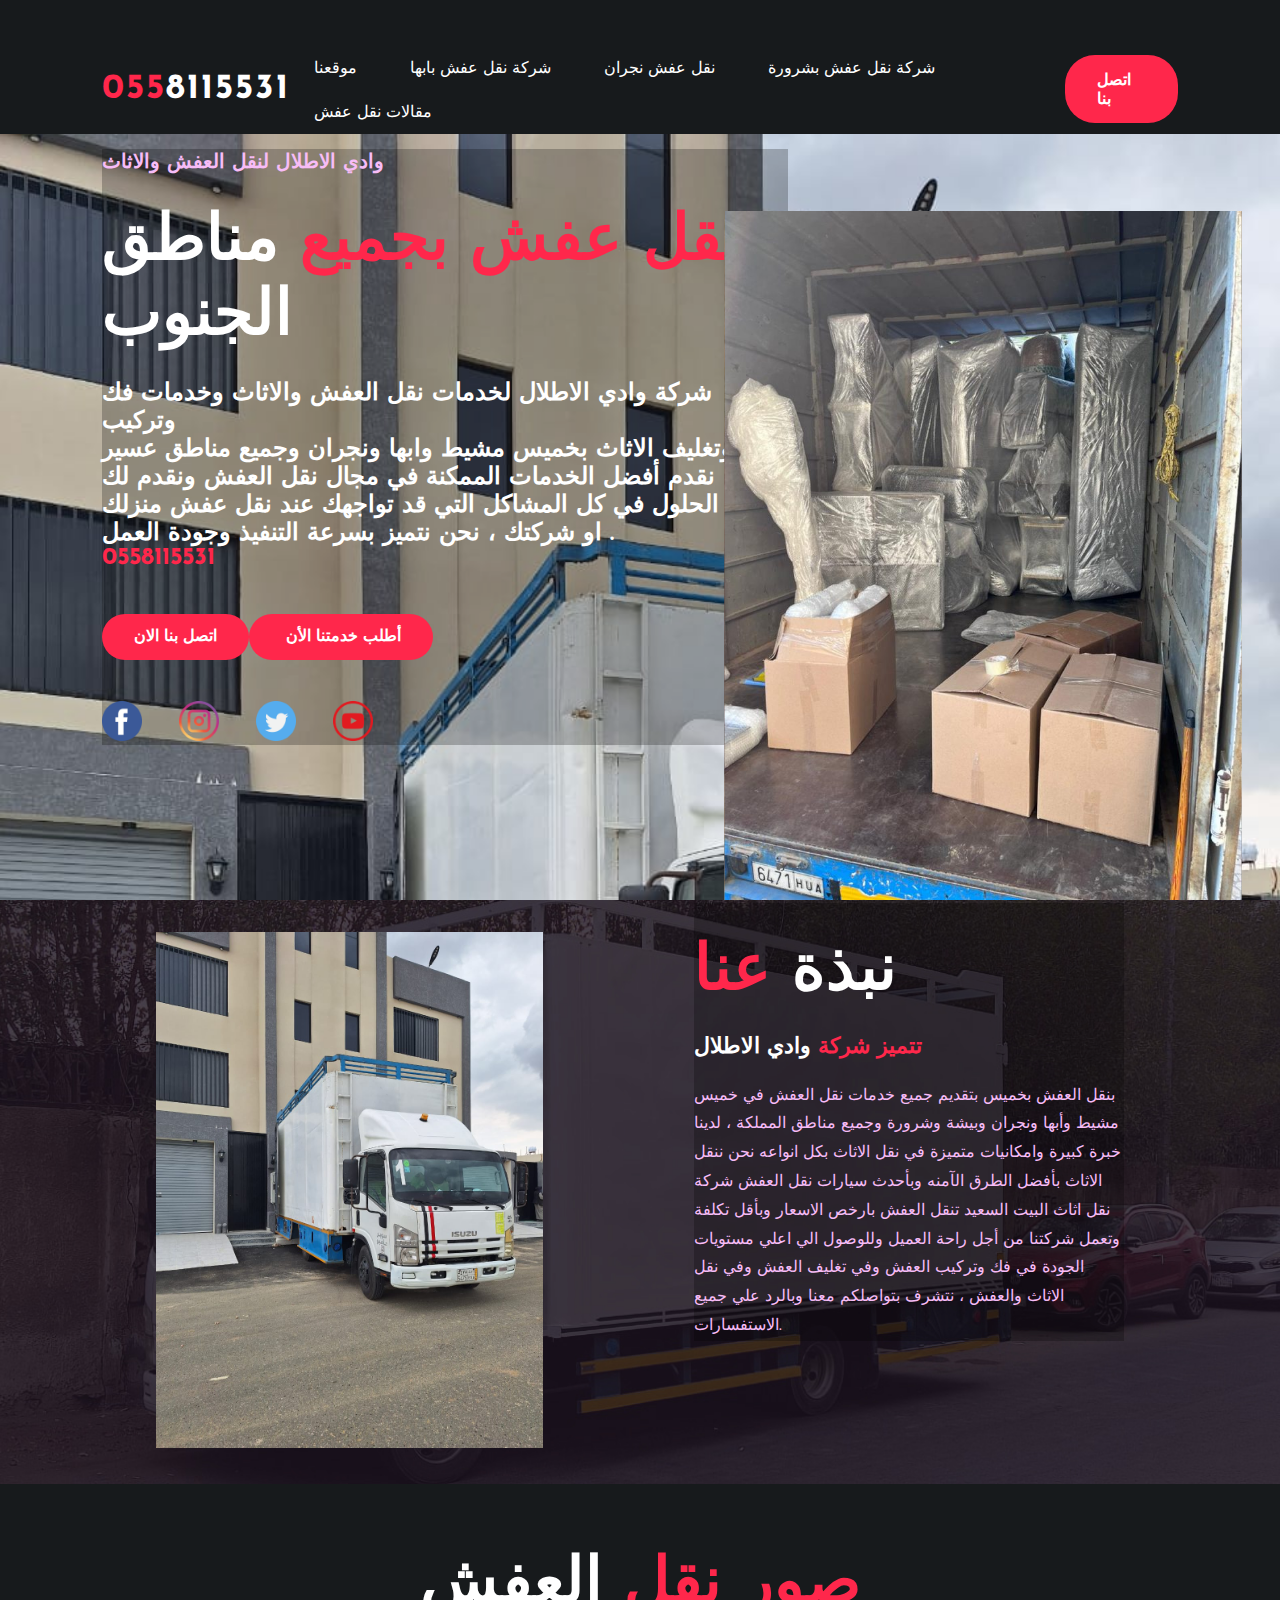
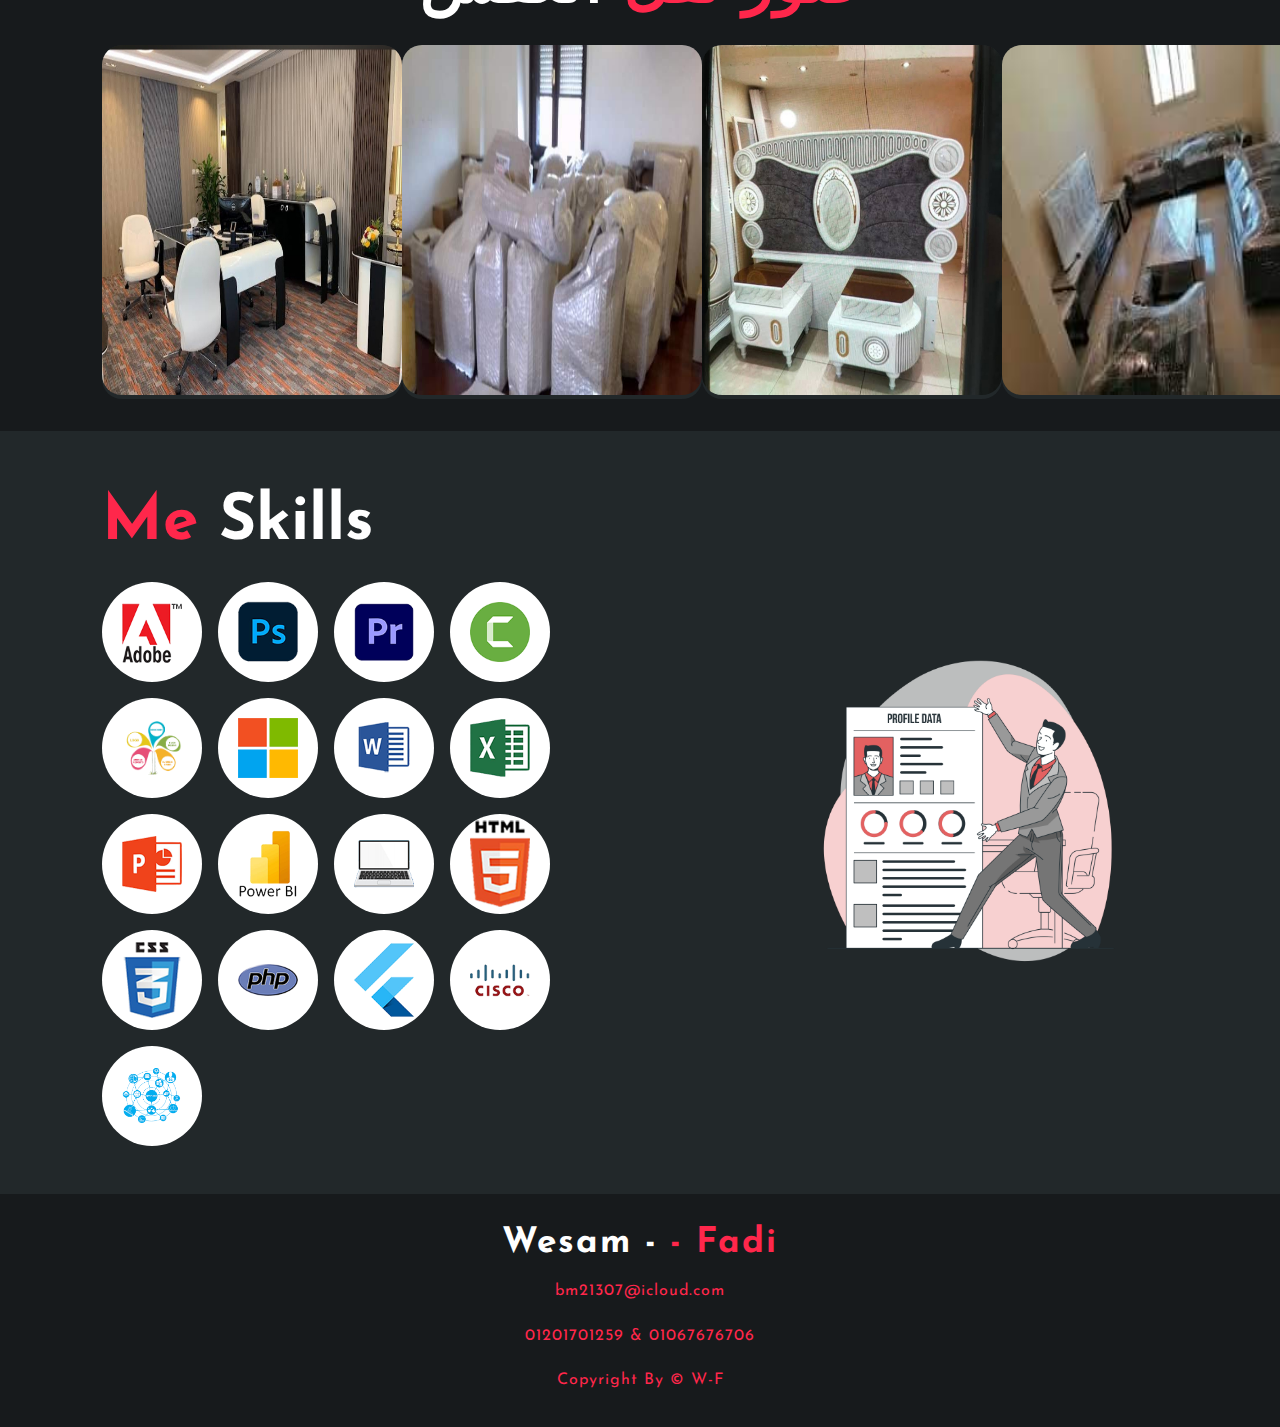
==== index.html @ a50fa61e "Add files via upload" ====
<!DOCTYPE html>
<html lang="en">
    <head>
        <meta charset="UTF-8">
        <meta http-equiv="X-UA-Compatible" content="IE=edge">
        <meta name="viewport" content="width=device-width, initial-scale=1.0">
        <title>وادي الاطلال لنقل العفش والاثاث</title>
        <meta name="description" content="best free online courses...">
        <meta name="keywords" content="Tahiri, Lahcen, Tahiri Lahcen, Barmaja online, java, php, ionic, angular, nodejs,react">
        <link rel="stylesheet" href="CSS/style.css">
        <link rel="icon" href="img/11-2024/1.jpg">
        <link href="https://fonts.googleapis.com/css2?family=Josefin+Sans:wght@100;200;300;400;500;600;700&display=swap" rel="stylesheet">
        <link rel="stylesheet" href="https://cdnjs.cloudflare.com/ajax/libs/font-awesome/6.4.2/css/all.min.css" integrity="sha512-z3gLpd7yknf1YoNbCzqRKc4qyor8gaKU1qmn+CShxbuBusANI9QpRohGBreCFkKxLhei6S9CQXFEbbKuqLg0DA==" crossorigin="anonymous" referrerpolicy="no-referrer" />
    </head>
    <body>
        <section class="home" id="home">
            <nav>
                <h2><span>055</span>8115531</h2>
                <ul id="actions">
                    <li><a href="#home">موقعنا</a></li>
                    <li><a href="#about">شركة نقل عفش بابها</a></li>
                    <li><a href="#services">نقل عفش نجران</a></li>
                    <li><a href="#skills">شركة نقل عفش بشرورة</a></li>
                    <li><a href="#contact">مقالات نقل عفش</a></li>
                </ul>

                <a href="tel:0558115531" class="btn">اتصل بنا</a>

                <button id="menu">
                    <span></span>
                    <span></span>
                    <span></span>
                </button>
            </nav>


            <div class="content">   
                <div class="container-texts">
                    <h4>وادي الاطلال لنقل العفش والاثاث</h4>
                    <h1><span>نقل عفش بجميع </span>مناطق الجنوب</h1>
                    <h3>شركة وادي الاطلال لخدمات نقل العفش والاثاث وخدمات فك وتركيب <br>
                        وتغليف الاثاث بخميس مشيط وابها ونجران وجميع مناطق عسير <br>
                        نقدم أفضل الخدمات الممكنة في مجال نقل العفش ونقدم لك <br>
                        الحلول في كل المشاكل التي قد تواجهك عند نقل عفش منزلك <br>
                         او شركتك ، نحن نتميز بسرعة التنفيذ وجودة العمل .<br>
                          <span>       0558115531         </span> </h3>
                    <a href="tel:0558115531" class="btn">أطلب خدمتنا الأن </a>
                    <a href="tel:0558115531" class="btn">اتصل بنا الان</a>


                    <div class="social">
                        <a href="#" target="_blank"><img src="icons/facebook icon.png" alt=""></a>
                        <a href="#" target="_blank"><img src="icons/instagram icon.png" alt=""></a>
                        <a href="#" target="_blank"><img src="icons/twitter icon.png" alt=""></a>
                        <a href="#" target="_blank"><img src="icons/1491579593- icon.png" alt=""></a>
                    </div>
                </div>

                <div class="container-images">
                    <img src="img/11-2024/2.jpg" alt="" class="shape">
                    <img src="img/11-2024/4.jpg" alt="" class="pic"> 
                </div>
            </div>
        </section>

        <section class="about" id="about">
            <div class="container-images">
                <img src="img/11-2024/1.jpg" alt="">
            </div>
            <div class="container-texts">
                <h1>نبذة <span>عنا</span></h1>
                <h5> <span>تتميز شركة</span> وادي الاطلال</h5>
                <p>
                     بنقل العفش بخميس بتقديم جميع خدمات نقل العفش في خميس مشيط وأبها ونجران وبيشة وشرورة وجميع مناطق المملكة ، لدينا خبرة كبيرة وامكانيات متميزة في نقل الاثاث بكل انواعه نحن ننقل الاثاث بأفضل الطرق الآمنه وبأحدث سيارات نقل العفش شركة نقل اثاث البيت السعيد تنقل العفش بارخص الاسعار وبأقل تكلفة وتعمل شركتنا من أجل راحة العميل وللوصول الي اعلي مستويات الجودة في فك وتركيب العفش وفي تغليف العفش وفي نقل الاثاث والعفش ، نتشرف بتواصلكم معنا وبالرد علي جميع الاستفسارات.
                </p>
            </div>
        </section>

        <section class="services" id="services">
            <h1 class="text-center"><span>صور نقل  </span>العفش</h1>
            <div class="box">
                <div class="card">
                    <img src="img/11-2024/7.jpg" class="ph1">
                    
                 
                </div>
                <div class="card">
                    <img src="img/11-2024/8.jpg" class="ph1">


                </div>
                <div class="card">
                    <img src="img/11-2024/9.jpg" class="ph1">


                </div>
                <div class="card">
                    <img src="img/11-2024/10.jpg" class="ph1">


                </div>
            </div>
        </section>

        <section class="skills" id="skills">
            <div class="container-skills">
                <h1><span>Me</span> Skills</h1>
                <div class="content-skills">
                    <div class="skill"><img src="img/Skills/Adobe.png" alt=""></div>
                    <div class="skill"><img src="img/Skills/ps.png" alt=""></div>
                    <div class="skill"><img src="img/Skills/Pr.png" alt=""></div>
                    <div class="skill"><img src="img/Skills/camtasia.png" alt=""></div>
                    <div class="skill"><img src="img/Skills/ps -1-2-3-4.png" alt=""></div>
                    
                    <div class="skill"><img src="img/Skills/Microsoft.png" alt=""></div>
                    <div class="skill"><img src="img/Skills/Word.png" alt=""></div>
                    <div class="skill"><img src="img/Skills/Excel.png" alt=""></div>
                    <div class="skill"><img src="img/Skills/Power Point.png" alt=""></div>
                    <div class="skill"><img src="img/Skills/power-bi-logo.png" alt=""></div>
                    <div class="skill"><img src="img/Skills/combuoter.png" alt=""></div>

                    <div class="skill"><img src="img/Skills/html.png" alt=""></div>
                    <div class="skill"><img src="img/Skills/css.png" alt=""></div>
                    <div class="skill"><img src="img/Skills/php.png" alt=""></div>
                    <div class="skill"><img src="img/Skills/future.png" alt=""></div>
                    
                    <div class="skill"><img src="img/Skills/cisco.png" alt=""></div>
                    <div class="skill"><img src="img/Skills/NET.png" alt=""></div>
                    
  
                </div>
            </div>
            <div class="container-images">
                <img src="img/skills.png" alt="">
            </div>
        </section>

        <footer>
            <div class="content-footer" id="contact">
                <h2>Wesam - <span>- Fadi</span></h2>
                <p>bm21307@icloud.com</p>
                <p>01201701259 & 01067676706</p>
                <p class="end">Copyright By © W-F</p>
            </div>
        </footer>
        <script src="js/scriot.js"></script>
    </body>
</html>
---- CSS/style.css ----
:root{
    --primaryColor: #ff274b;
    --secondaryColor: #f7bcf7;
    --lightColor: #ffffff;;
    --lightColor-2: #000000;;
    --bgColor-1: #171a1c;
    --bgColor-2: #22282a;
    --padding: 8%;
    background-image: url(img/11-2024/2.jpg);
    background-repeat: no-repeat;
    background-size: cover;
    background-position: top;
}

*{
    margin: 0;
    padding: 0;
    box-sizing: border-box;
}

html{
    font-family: 'Josefin Sans', sans-serif;
    font-size: 16px;
    color: var(--lightColor);
}

h1{
    font-size: 4.0rem;
    margin: 1.7rem 0;
}

h2{
    font-size: 2.2rem;
    letter-spacing: 0.12rem;
    cursor: pointer;
}

h3{
    font-size: 1.5rem;
    margin-bottom: 3.5rem;
}

h4{
    font-size: 1.25rem;
    letter-spacing: 0.12rem;
    color: var(--secondaryColor);
}

h5{
    font-size: 1.37rem;
    margin-bottom: 1.5rem;
    letter-spacing: 2px;
}

span{
    color:var(--primaryColor) ;
}

p{
    color: var(--secondaryColor);
    letter-spacing: 1px;
    line-height: 1.8rem;
    font-size: 1rem;
}

/*-----------------------------home section----------------*/

.home{    
    width: 100%;
    height: 100vh;
    background-color:var(--bgColor-1) ;
    display: flex;
    flex-direction: column ;
}

nav{
    padding-top: 2.8rem;
    padding-left:var(--padding) ;
    padding-right: var(--padding);
    display: flex;
    justify-content: space-between;
    align-items: center;
}

nav ul li{
    list-style-type: none;
    display: inline-block;
    margin: 0.8rem 1.5rem;
}

nav ul li a{
    color:var(--lightColor);
    text-decoration: none;
    text-transform:capitalize ;
    transition: 0.4s;
}

nav ul li :hover{
    color:var(--primaryColor) ;
}

.btn{
    background-color: var(--primaryColor);
    color: var(--lightColor);
    text-decoration: none;
    font-weight: bold;
    padding: 0.81rem 1.87rem;
    border-radius: 30px;
    border: 2px solid transparent;
    transition: 0.4s;
}

.btn:hover{
    background-color: transparent;
    border: 2px solid var(--primaryColor);
}




.content{
    background-image: url(../img/11-2024/12.jpg);
    background-image: url(../img/11-2024/1.jpg);
    background-repeat: no-repeat;
    -webkit-background-size: cover;
    -moz-background-size: cover;
    -o-background-size: cover;
    background-size: cover;
    background-position: top;

    flex-grow: 1;
    padding: 0 var(--padding);
    display: flex;
    align-items: center;
    justify-content: space-between;
}
.content1{
    background-image: url(../img/11-2024/12.jpg);
    background-repeat: no-repeat;
    -webkit-background-size: cover;
    -moz-background-size: cover;
    -o-background-size: cover;
    background-size: cover;
    background-position: top;

    flex-grow: 1;
    padding: 0 var(--padding);
    display: flex;
    align-items: center;
    justify-content: space-between;
}


.container-texts{
    background-color: #0000003c;
    position: relative;
    bottom: 70px;
}


.social{
    margin-top: 3.5rem;
}

.social{
    text-decoration: none;
}

.social img{
    margin-right: 2rem;
    width: 2.5rem;
    transition: 0.4s;
}

.social img:hover{
    transform: scale(1.2);
}

.home .container-images{
    width: 45%;
    height: 90%;
    position: relative;
    align-self: flex-end;
}

.home .container-images img{
    position: absolute;
    bottom: 0;
    height: 100%;
    left: 50%;
    transform:translateX(-50%);
    transition: bottom 1s, left 1s;
}

.home .container-images:hover .shape{
    bottom: 20px;
    left: 70%;
}

.home .container-images:hover .pic{
    left: 10%;
}

/*-----------------------------about section----------------*/

.about{
    background-color: var(--bgColor-2);
    background-image: url(../img/11-2024/5-55.jpg);
    background-repeat: no-repeat;
    -webkit-background-size: cover;
    -moz-background-size: cover;
    -o-background-size: cover;
    background-size: cover;
    background-position: top;
    padding: 2rem var(--padding);
    display: flex;
    align-items: center;
    justify-content: space-around;


}

.about .container-images{
    width: 40%;
}

.about .container-images img{
    width: 90%;
}

.about .container-texts{
    width: 40%;

    
}

.services{
    background-color: var(--bgColor-1);
    padding: 2rem var(--padding);
}

.text-center{
    text-align: center;
}

.box{
    display: flex;
    justify-content: space-between;
}
.card{
    width: 300px;
    background-color: var(--bgColor-2);
    border-radius: 20px;
    padding: 0rem 0rem;
    text-align: center;
}

.card em{
    font-size: 3.12rem;
    text-align: center;
    color: var(--primaryColor);
    margin: 2rem;
}
.ph1{
    width: 300px;
     height:350px;
     border-radius: 20px;
}

/*-----------------------------skills section----------------*/

.skills{
    background-color: var(--bgColor-2);
    padding: 2rem var(--padding);
    display: flex;
    align-items: center;
    justify-content: space-between;
}

.skills .container-images{
    width: 35%;
}

.skills .container-images img{
    width: 90%;
}

.skills .container-skills{
    width: 50%;
}
.content-skills{
    display: flex;
    flex-wrap: wrap;
}
.skill{
    width: 100px;
    height: 100px;
    background-color: var(--lightColor);
    border-radius: 50%;
    margin: 0 1rem 1rem 0;
    display: flex;
    align-items: center;
    justify-content: center;
}
.skill img{
    width: 60%;
}

/*-----------------------------footer section----------------*/

footer{
    padding: 2rem var(--padding);
    background-color: var(--bgColor-1);
}

footer .content-footer{
    display: flex;
    flex-direction: column;
    align-items: center;
    justify-content: center;
}

footer .content-footer p{
    color: var(--primaryColor);
    text-align: center;
    width: 500px;
    margin-top: 1rem;
}

footer .content-footer .end{
    color: var(--primaryColor);
    margin-top: 1rem;
}



/*-----------------------------id----------------*/

#menu{
    display: none;
    position: relative;
    appearance: none;
    border: none;
    outline: none;
    background: none;
    cursor: pointer;
    user-select: none;
}
#menu span{
    display: block;
    width: 33px;
    height: 4px;
    background-color: var(--lightColor);
    border-radius: 6px;
    transform-origin: 0 0;
    transform: 0.4s;
    margin-bottom: 5px;

}

#menu.is-active spen:nth-child(1){
    transform: translate(0px, -2px) rotate(45deg);
}

#menu.is-active spen:nth-child(2){
    opacity: 0;
    transform: translateX(15px);
}
#menu.is-active spen:nth-child(3){
    transform: translate(-3px, 3px) rotate(-45deg);
}

#menu.is-active span {
    background-color: var(--primaryColor);
}

/*-----------------------------Media Queries----------------*/




@media screen and (max-width: 575px){
    :root{
        --padding: 1.5rem;
    }

    html{
        font-size: 13px;
    }

    .home .container-images{
        display: none;
    }

    nav{
        position: fixed;
        top: 0;
        left: 0;
        right: 0;
        height: 82px;
        padding-top: 0;
        background-color: var(--bgColor-1);
        border-bottom: 1px solid var(--bgColor-2);
        z-index: 100;
    }

    nav > a {
        display: none;
    }

    nav ul {
        display: none;
        position: fixed;
        top: 0;
        left: 0;
        width: 100vw;
        height: 100vh;
        background: var(--bgColor-2);
    }

    nav ul.is-active {
        display: block;
    }

    nav ul li{
        display: block;
        text-align: center;
        margin: 50px;
    }

    .container-texts{
        bottom: 0em;
        background-color: #312c2c62;
    }

    .social{
        margin-top: 70px;
    }

    h3{
        margin-bottom: 70px;
    }

    #menu{
        display: block;
    }
    .content{
        background-image: url(../img/11-2024/12.jpg);
        background-repeat: no-repeat;
        -webkit-background-size: cover;
        -moz-background-size: cover;
        -o-background-size: cover;
        background-size: cover;
        background-position: top; 
    
        flex-grow: 1;
        padding: 0 var(--padding);
        display: flex;
        align-items: center;
        justify-content: space-between;
    }

    .about .container-images{
        display: none;
    }

    .about .container-texts{
        width: 100%;
    }

    .box{
        justify-content: center;
        flex-wrap: wrap;
        gap: 1rem;
    }
    .ph1{
        width: 340px;
         height:350px;
         border-radius: 20px;
    }

    .skills .container-images{
        display: none;
    }

    .skills .container-skills{
        width: 100%;
        display: flex;
        align-items: center;
        justify-content: center;
        flex-direction: column;
    }

    .skills .container-skills .container-skills{
        margin-top: 2rem;
        align-items: center;
        justify-content: center;
    }

    .skill{
        width: 50px;
        height: 50px;
    }

    footer .content-footer p{
        width: 100%;
    }
}


@media screen and (min-width: 576px) and (max-width: 767px){
    :root{
        --padding: 1.5rem;
    }

    html{
        font-size: 13px;
    }

    .home .container-images{
        display: none;
    }

    .content{
        padding-top: 82px;
    }

    nav{
        position: fixed;
        top: 0;
        left: 0;
        right: 0;
        height: 82px;
        padding-top: 0;
        background-color: var(--bgColor-1);
        border-bottom: 1px solid var(--bgColor-2);
        z-index: 100;
    }

    nav > a {
        display: none;
    }

    nav ul {
        display: none;
        position: fixed;
        top: 0;
        left: 0;
        width: 100vw;
        height: 100vh;
        background: var(--bgColor-2);
    }

    nav ul.is-active {
        display: block;
    }

    nav ul li{
        display: block;
        text-align: center;
        margin: 50px;
    }

    .container-texts{
        bottom: 0em;
    }

    .social{
        margin-top: 30px;
    }

    h3{
        margin-bottom: 30px;
    }

    #menu{
        display: block;
    }

    .about .container-images{
        display: none;
    }

    .about .container-texts{
        width: 100%;
    }

    .box{
        justify-content: center;
        flex-wrap: wrap;
        gap: 1rem;
    }

    .skills .container-images{
        display: none;
    }

    .skills .container-skills{
        width: 100%;
        display: flex;
        align-items: center;
        justify-content: center;
        flex-direction: column;
    }

    .skills .container-skills .container-skills{
        margin-top: 2rem;
        align-items: center;
        justify-content: center;
    }

    .skill{
        width: 50px;
        height: 50px;
    }

    footer .content-footer p{
        width: 100%;
    }
}

@media screen and (min-width: 768px) and (max-width: 991px){
    :root{
        --padding: 1.5rem;
    }

    html{
        font-size: 13px;
    }

    .home .container-images{
        display: none;
    }

    nav{
        position: fixed;
        top: 0;
        left: 0;
        right: 0;
        height: 82px;
        padding-top: 0;
        background-color: var(--bgColor-1);
        border-bottom: 1px solid var(--bgColor-2);
        z-index: 100;
    }

    nav > a {
        display: none;
    }

    nav ul {
        display: none;
        position: fixed;
        top: 0;
        left: 0;
        width: 100vw;
        height: 100vh;
        background: var(--bgColor-2);
    }

    nav ul.is-active {
        display: block;
    }

    nav ul li{
        display: block;
        text-align: center;
        margin: 50px;
    }

    .container-texts{
        bottom: 0em;
    }

    .social{
        margin-top: 70px;
    }

    h3{
        margin-bottom: 70px;
    }

    #menu{
        display: block;
    }

    .about .container-images{
        display: none;
    }

    .about .container-texts{
        width: 100%;
    }

    .box{
        justify-content: center;
        flex-wrap: wrap;
        gap: 1rem;
    }

    .skills .container-images{
        display: none;
    }

    .skills .container-skills{
        width: 100%;
        display: flex;
        align-items: center;
        justify-content: center;
        flex-direction: column;
    }

    .skills .container-skills .container-skills{
        margin-top: 2rem;
        align-items: center;
        justify-content: center;
    }

    .skill{
        width: 50px;
        height: 50px;
    }

    footer .content-footer p{
        width: 100%;
    }
}

@media screen and (min-width: 992px) and (max-width: 1279px){
    :root{
        --padding: 1.5rem;
    }

    html{
        font-size: 13px;
    }

    .home .container-images img{
        height: auto;
        width: 100%;
    }

    nav{
        position: fixed;
        top: 0;
        left: 0;
        right: 0;
        height: 82px;
        padding-top: 0;
        background-color: var(--bgColor-1);
        border-bottom: 1px solid var(--bgColor-2);
        z-index: 100;
    }

    nav > a {
        display: none;
    }

    nav ul {
        display: none;
        position: fixed;
        top: 0;
        right: 0;
        width: 50vw;
        height: 100vh;
        background: var(--bgColor-2);
    }

    nav ul.is-active {
        display: block;
    }

    nav ul li{
        display: block;
        text-align: center;
        margin: 50px;
    }

    .container-texts{
        bottom: 0em;
    }

    .social{
        margin-top: 70px;
    }

    h3{
        margin-bottom: 70px;
    }

    #menu{
        display: block;
    }


    .about .container-texts{
        width: 60%;
    }

    .box{
        justify-content: center;
        flex-wrap: wrap;
        gap: 1rem;
    }

    .skills .container-skills{
        width: 35%;
        display: flex;
        align-items: center;
        justify-content: center;
        flex-direction: column;
    }

    .skills .container-skills .container-skills{
        margin-top: 2rem;
        align-items: center;
        justify-content: center;
    }

    .skill{
        width: 50px;
        height: 50px;
    }

    footer .content-footer p{
        width: 100%;
    }
}
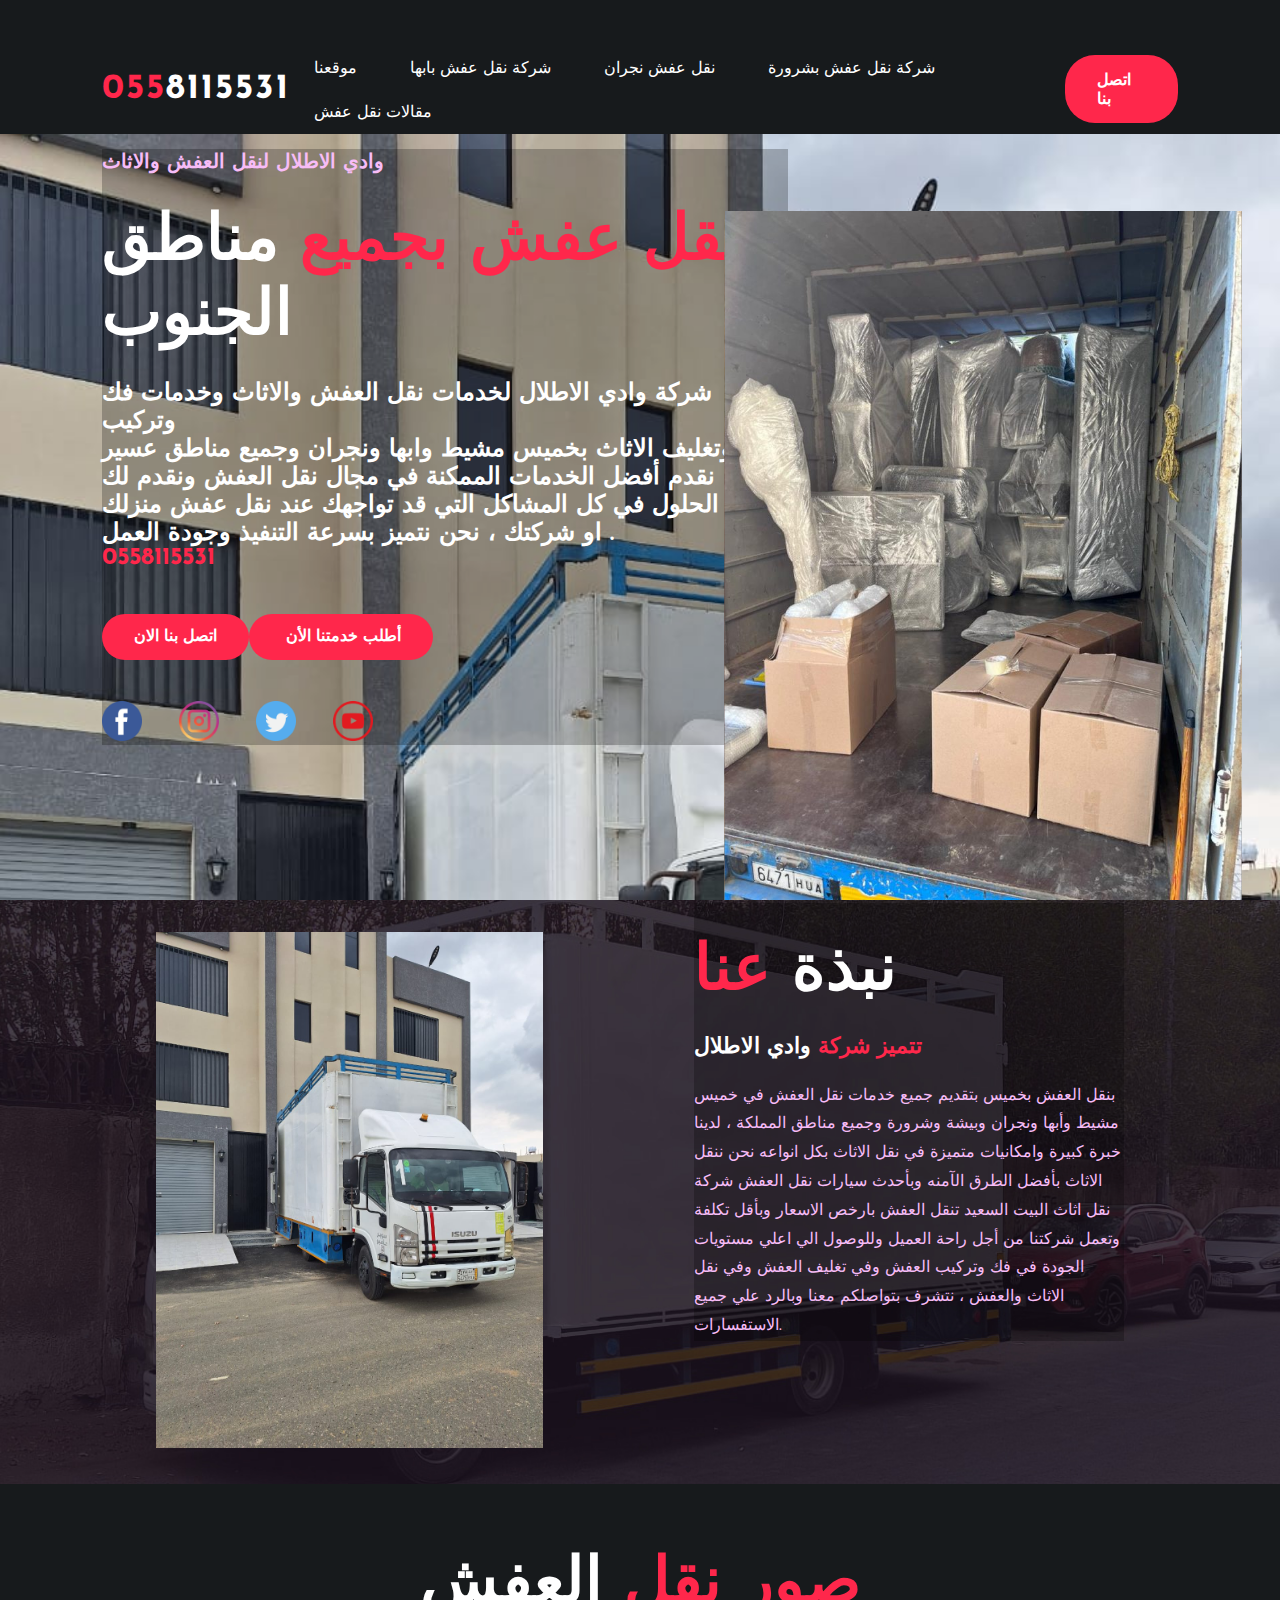
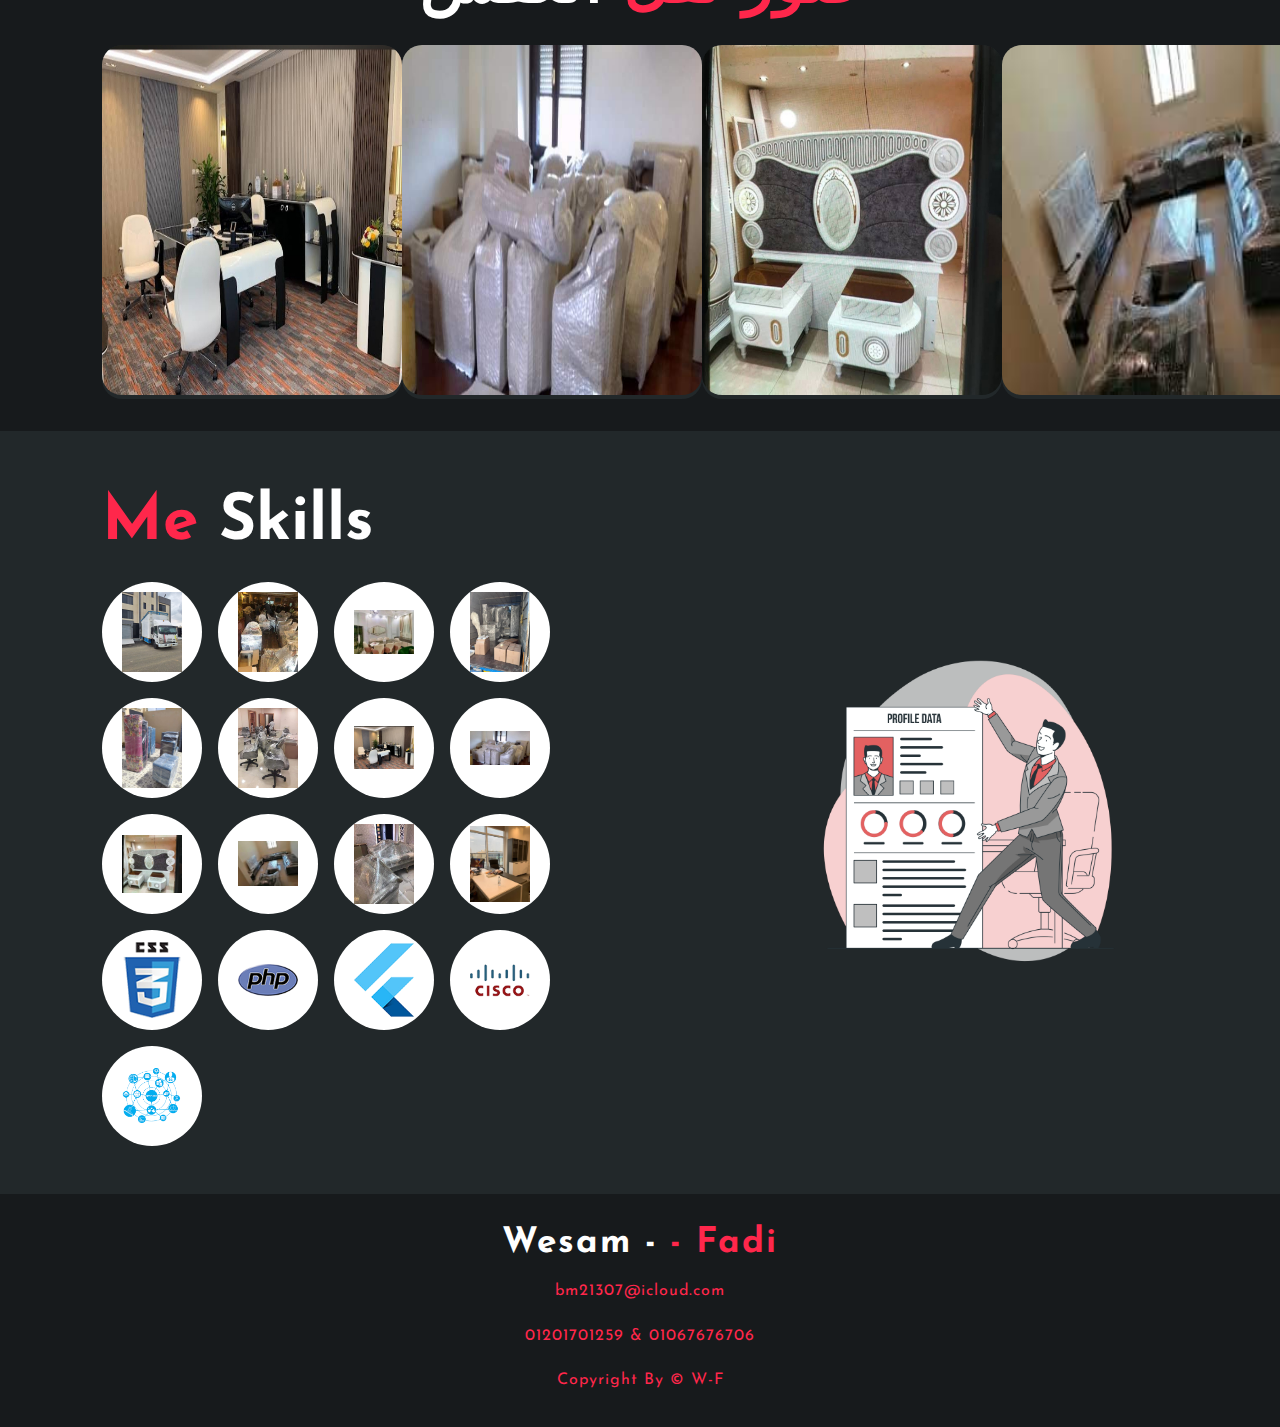
==== commit 7e193637: "Add files via upload" ====
--- a/index.html
+++ b/index.html
@@ -106,20 +106,20 @@
             <div class="container-skills">
                 <h1><span>Me</span> Skills</h1>
                 <div class="content-skills">
-                    <div class="skill"><img src="img/Skills/Adobe.png" alt=""></div>
-                    <div class="skill"><img src="img/Skills/ps.png" alt=""></div>
-                    <div class="skill"><img src="img/Skills/Pr.png" alt=""></div>
-                    <div class="skill"><img src="img/Skills/camtasia.png" alt=""></div>
-                    <div class="skill"><img src="img/Skills/ps -1-2-3-4.png" alt=""></div>
+                    <div class="skill"><img src="img/11-2024/1.jpg" alt=""></div>
+                    <div class="skill"><img src="img/11-2024/2.jpg" alt=""></div>
+                    <div class="skill"><img src="img/11-2024/3.jpg" alt=""></div>
+                    <div class="skill"><img src="img/11-2024/4.jpg" alt=""></div>
+                    <div class="skill"><img src="img/11-2024/5.jpg" alt=""></div>
                     
-                    <div class="skill"><img src="img/Skills/Microsoft.png" alt=""></div>
-                    <div class="skill"><img src="img/Skills/Word.png" alt=""></div>
-                    <div class="skill"><img src="img/Skills/Excel.png" alt=""></div>
-                    <div class="skill"><img src="img/Skills/Power Point.png" alt=""></div>
-                    <div class="skill"><img src="img/Skills/power-bi-logo.png" alt=""></div>
-                    <div class="skill"><img src="img/Skills/combuoter.png" alt=""></div>
+                    <div class="skill"><img src="img/11-2024/6.jpg" alt=""></div>
+                    <div class="skill"><img src="img/11-2024/7.jpg" alt=""></div>
+                    <div class="skill"><img src="img/11-2024/8.jpg" alt=""></div>
+                    <div class="skill"><img src="img/11-2024/9.jpg" alt=""></div>
+                    <div class="skill"><img src="img/11-2024/10.jpg" alt=""></div>
+                    <div class="skill"><img src="img/11-2024/11.jpg" alt=""></div>
 
-                    <div class="skill"><img src="img/Skills/html.png" alt=""></div>
+                    <div class="skill"><img src="img/11-2024/12.jpg" alt=""></div>
                     <div class="skill"><img src="img/Skills/css.png" alt=""></div>
                     <div class="skill"><img src="img/Skills/php.png" alt=""></div>
                     <div class="skill"><img src="img/Skills/future.png" alt=""></div>
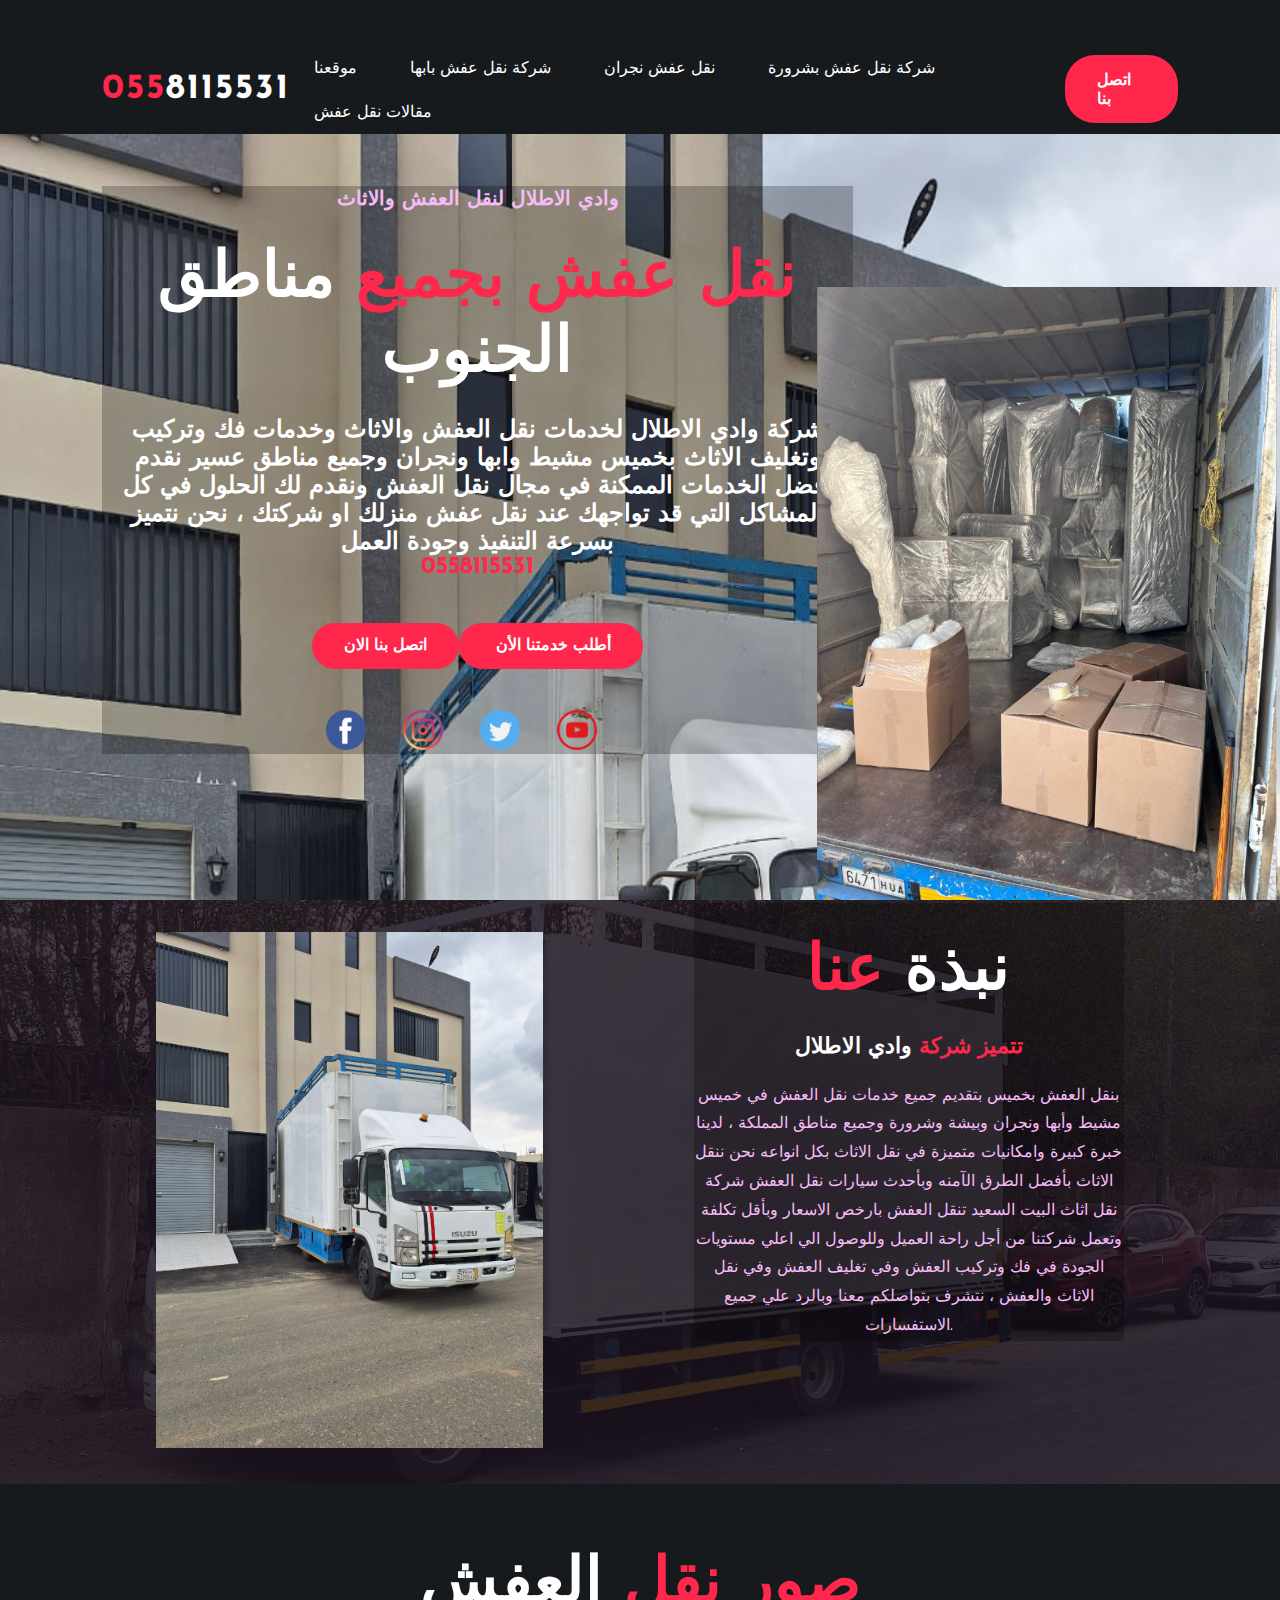
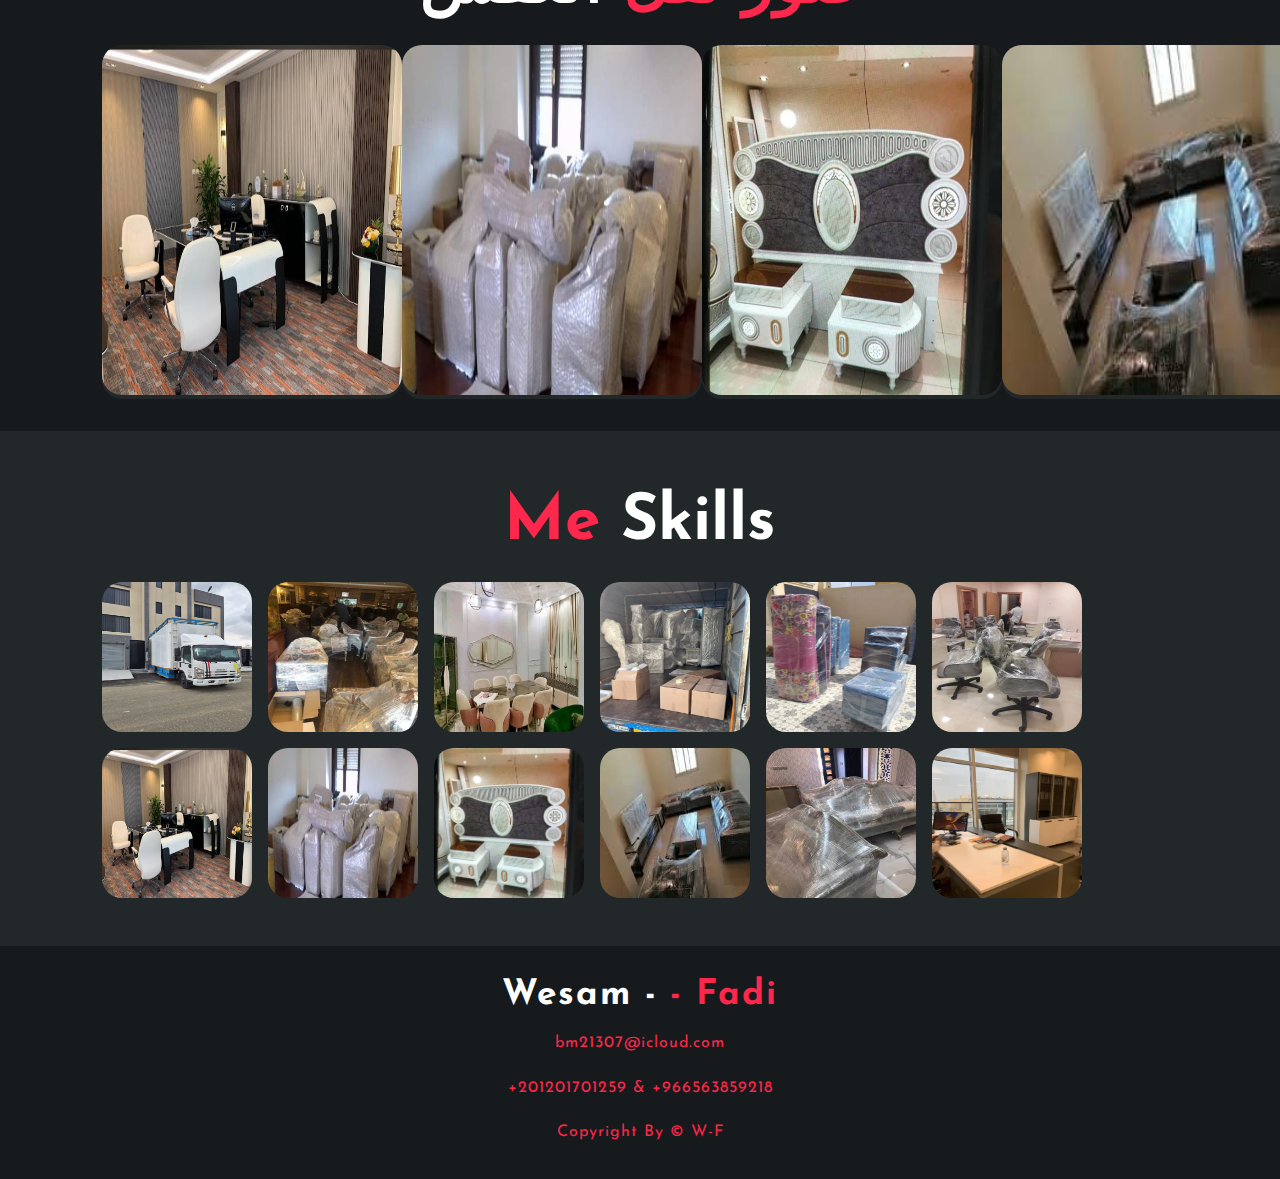
==== commit 83c83a44: "Add files via upload" ====
--- a/index.html
+++ b/index.html
@@ -35,14 +35,14 @@
 
 
             <div class="content">   
-                <div class="container-texts">
+                <div class="container-texts1">
                     <h4>وادي الاطلال لنقل العفش والاثاث</h4>
                     <h1><span>نقل عفش بجميع </span>مناطق الجنوب</h1>
-                    <h3>شركة وادي الاطلال لخدمات نقل العفش والاثاث وخدمات فك وتركيب <br>
-                        وتغليف الاثاث بخميس مشيط وابها ونجران وجميع مناطق عسير <br>
-                        نقدم أفضل الخدمات الممكنة في مجال نقل العفش ونقدم لك <br>
-                        الحلول في كل المشاكل التي قد تواجهك عند نقل عفش منزلك <br>
-                         او شركتك ، نحن نتميز بسرعة التنفيذ وجودة العمل .<br>
+                    <h3>شركة وادي الاطلال لخدمات نقل العفش والاثاث وخدمات فك وتركيب 
+                        وتغليف الاثاث بخميس مشيط وابها ونجران وجميع مناطق عسير 
+                        نقدم أفضل الخدمات الممكنة في مجال نقل العفش ونقدم لك 
+                        الحلول في كل المشاكل التي قد تواجهك عند نقل عفش منزلك 
+                         او شركتك ، نحن نتميز بسرعة التنفيذ وجودة العمل  <br>
                           <span>       0558115531         </span> </h3>
                     <a href="tel:0558115531" class="btn">أطلب خدمتنا الأن </a>
                     <a href="tel:0558115531" class="btn">اتصل بنا الان</a>
@@ -120,18 +120,9 @@
                     <div class="skill"><img src="img/11-2024/11.jpg" alt=""></div>
 
                     <div class="skill"><img src="img/11-2024/12.jpg" alt=""></div>
-                    <div class="skill"><img src="img/Skills/css.png" alt=""></div>
-                    <div class="skill"><img src="img/Skills/php.png" alt=""></div>
-                    <div class="skill"><img src="img/Skills/future.png" alt=""></div>
-                    
-                    <div class="skill"><img src="img/Skills/cisco.png" alt=""></div>
-                    <div class="skill"><img src="img/Skills/NET.png" alt=""></div>
                     
   
                 </div>
-            </div>
-            <div class="container-images">
-                <img src="img/skills.png" alt="">
             </div>
         </section>
 
@@ -139,7 +130,7 @@
             <div class="content-footer" id="contact">
                 <h2>Wesam - <span>- Fadi</span></h2>
                 <p>bm21307@icloud.com</p>
-                <p>01201701259 & 01067676706</p>
+                <p>+201201701259 & +966563859218</p>
                 <p class="end">Copyright By © W-F</p>
             </div>
         </footer>
--- a/CSS/style.css
+++ b/CSS/style.css
@@ -151,6 +151,14 @@
 }
 
 
+.container-texts1{
+    background-color: #0000003c;
+    position: relative;
+    bottom: 47px;
+    text-align: center;
+    margin-right: 63px;
+}
+
 .container-texts{
     background-color: #0000003c;
     position: relative;
@@ -177,8 +185,8 @@
 }
 
 .home .container-images{
-    width: 45%;
-    height: 90%;
+    width: 100%;
+    height: 80%;
     position: relative;
     align-self: flex-end;
 }
@@ -230,6 +238,7 @@
 
 .about .container-texts{
     width: 40%;
+    text-align: center;
 
     
 }
@@ -286,15 +295,16 @@
 }
 
 .skills .container-skills{
-    width: 50%;
+    width: auto;
+    text-align: center;
 }
 .content-skills{
     display: flex;
     flex-wrap: wrap;
 }
 .skill{
-    width: 100px;
-    height: 100px;
+    width: 150px;
+    height: 150px;
     background-color: var(--lightColor);
     border-radius: 50%;
     margin: 0 1rem 1rem 0;
@@ -303,7 +313,9 @@
     justify-content: center;
 }
 .skill img{
-    width: 60%;
+    width: 150px;
+    height: 150px;
+    border-radius: 20px;
 }
 
 /*-----------------------------footer section----------------*/
@@ -428,17 +440,26 @@
         margin: 50px;
     }
 
+    .container-texts1{
+        bottom: 0em;
+        background-color: #312c2c62;
+        text-align: center;
+        margin-block-start: 70px;
+        margin-right: -1px;
+    }
     .container-texts{
         bottom: 0em;
         background-color: #312c2c62;
+        text-align: center;
     }
 
     .social{
-        margin-top: 70px;
+        margin-top: 30px;
+        margin-left: 25px;
     }
 
     h3{
-        margin-bottom: 70px;
+        margin-bottom: 20px;
     }
 
     #menu{
@@ -466,18 +487,34 @@
 
     .about .container-texts{
         width: 100%;
+        text-align: center;
     }
 
     .box{
         justify-content: center;
         flex-wrap: wrap;
         gap: 1rem;
+    }
+    .card{
+        width: 332px;
+        background-color: var(--bgColor-2);
+        border-radius: 20px;
+        padding: 0rem 0rem;
+        text-align: center;
+
+
+
     }
     .ph1{
         width: 340px;
          height:350px;
          border-radius: 20px;
     }
+    .content-skills {
+        display: flex;
+        flex-wrap: wrap;
+        margin-left: 65px;}
+
 
     .skills .container-images{
         display: none;
@@ -495,11 +532,19 @@
         margin-top: 2rem;
         align-items: center;
         justify-content: center;
+        margin-left: 50px;
     }
 
     .skill{
-        width: 50px;
-        height: 50px;
+        width: 60px;
+        height: 60px;
+    }
+
+
+    .skill img{
+        width: 60px;
+        height: 60px;
+        border-radius: 10px;
     }
 
     footer .content-footer p{
@@ -825,4 +870,4 @@
     footer .content-footer p{
         width: 100%;
     }
-}+}
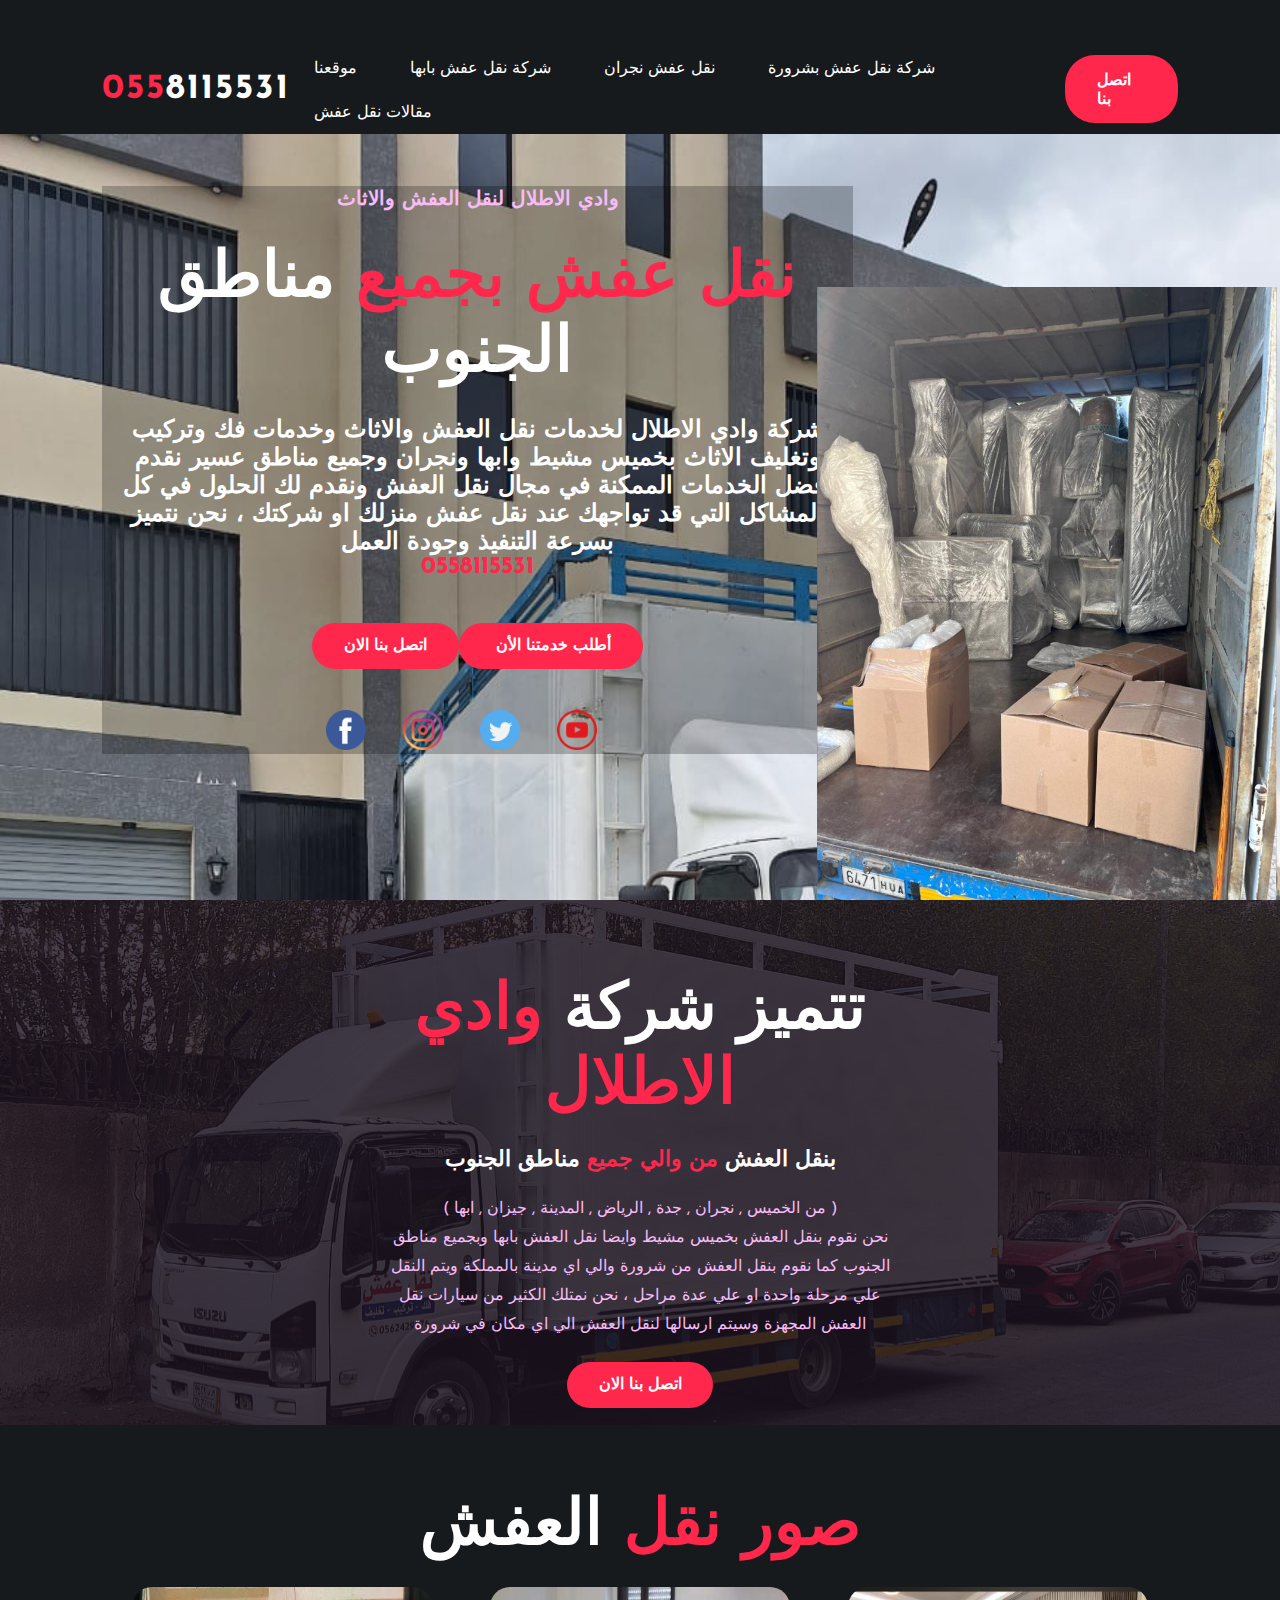
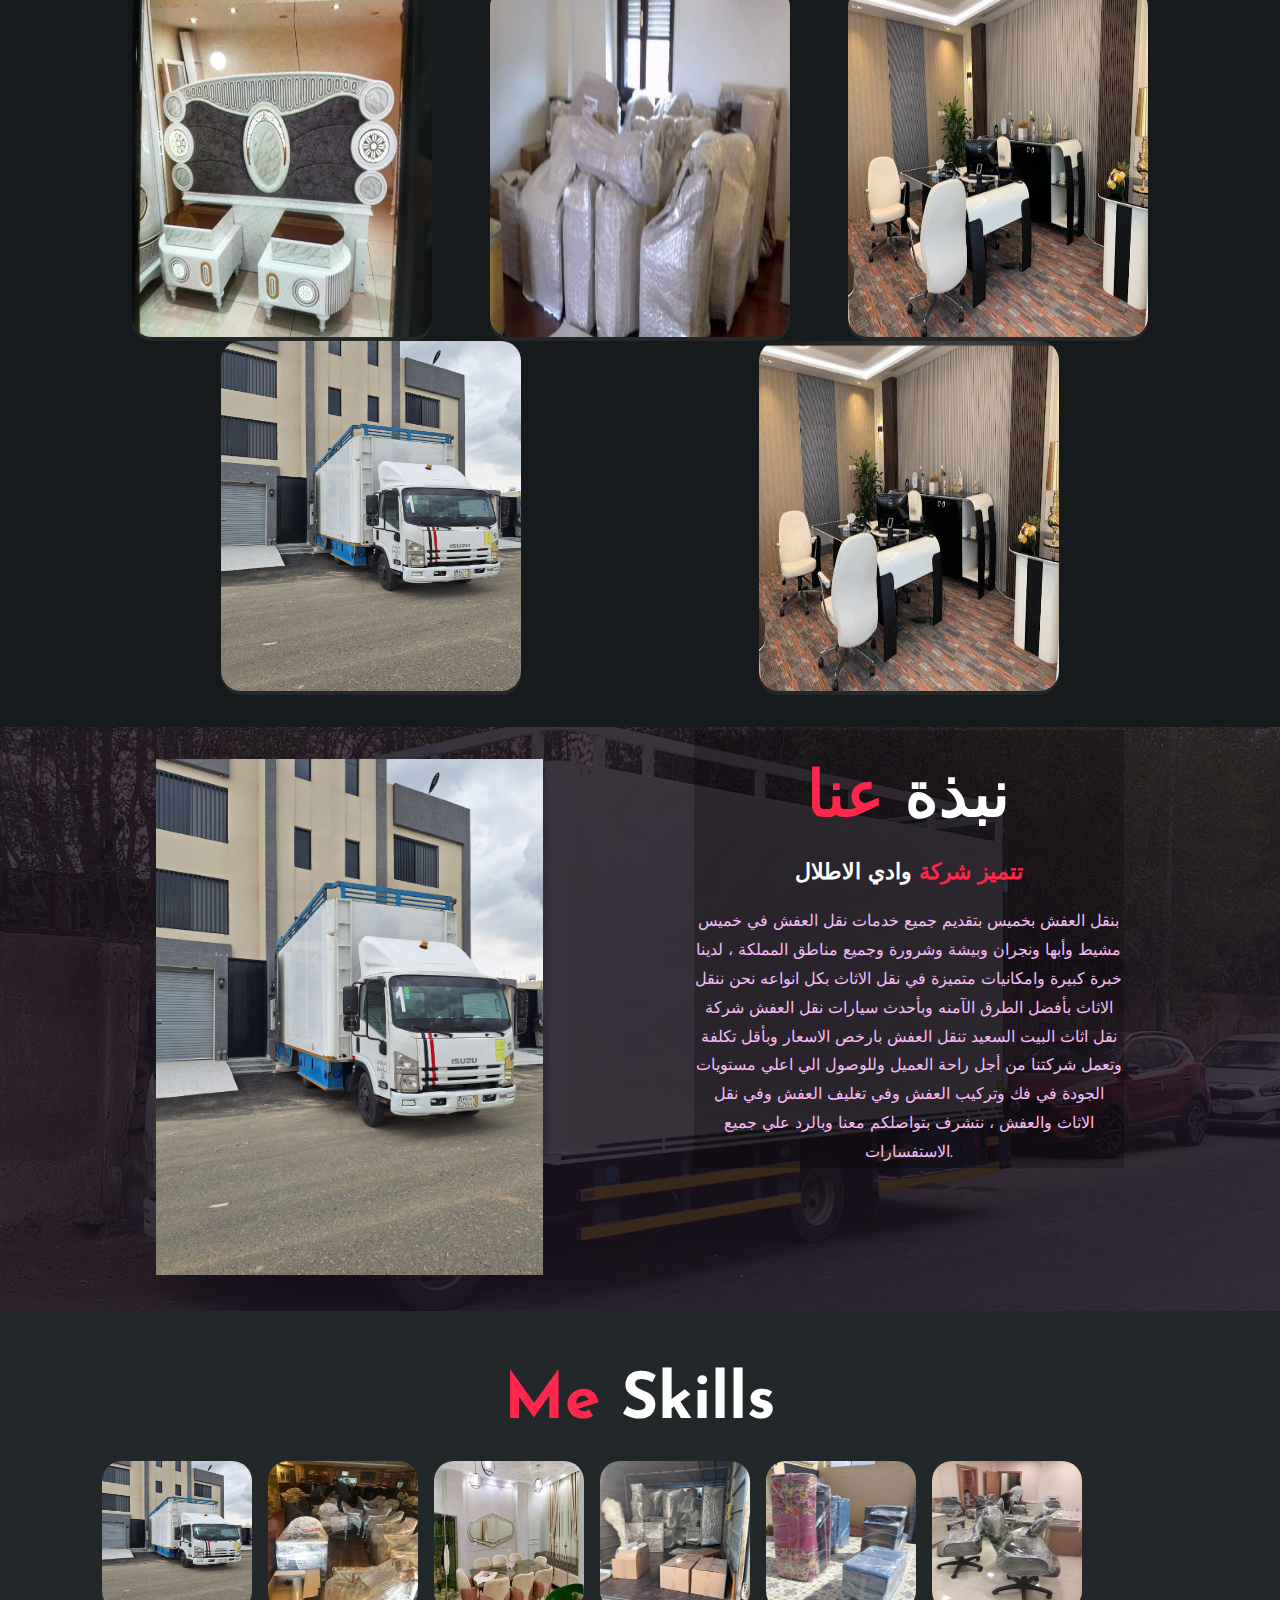
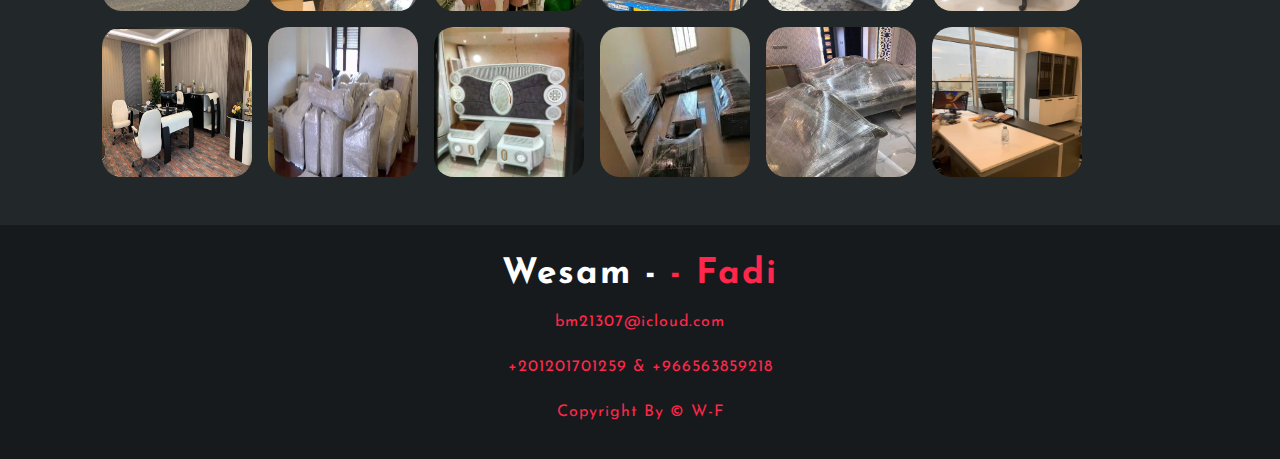
==== commit dbe122e1: "Add files via upload" ====
--- a/index.html
+++ b/index.html
@@ -21,7 +21,7 @@
                     <li><a href="#about">شركة نقل عفش بابها</a></li>
                     <li><a href="#services">نقل عفش نجران</a></li>
                     <li><a href="#skills">شركة نقل عفش بشرورة</a></li>
-                    <li><a href="#contact">مقالات نقل عفش</a></li>
+                    <li><a href="#">مقالات نقل عفش</a></li>
                 </ul>
 
                 <a href="tel:0558115531" class="btn">اتصل بنا</a>
@@ -63,18 +63,30 @@
             </div>
         </section>
 
+
+
+
         <section class="about" id="about">
-            <div class="container-images">
-                <img src="img/11-2024/1.jpg" alt="">
-            </div>
-            <div class="container-texts">
-                <h1>نبذة <span>عنا</span></h1>
-                <h5> <span>تتميز شركة</span> وادي الاطلال</h5>
+            <div class="container-texts2">
+                <h1>تتميز شركة <span>وادي الاطلال</span></h1>
+                <h5>بنقل العفش <span>من والي جميع </span> مناطق الجنوب</h5>
                 <p>
-                     بنقل العفش بخميس بتقديم جميع خدمات نقل العفش في خميس مشيط وأبها ونجران وبيشة وشرورة وجميع مناطق المملكة ، لدينا خبرة كبيرة وامكانيات متميزة في نقل الاثاث بكل انواعه نحن ننقل الاثاث بأفضل الطرق الآمنه وبأحدث سيارات نقل العفش شركة نقل اثاث البيت السعيد تنقل العفش بارخص الاسعار وبأقل تكلفة وتعمل شركتنا من أجل راحة العميل وللوصول الي اعلي مستويات الجودة في فك وتركيب العفش وفي تغليف العفش وفي نقل الاثاث والعفش ، نتشرف بتواصلكم معنا وبالرد علي جميع الاستفسارات.
+                   ( من الخميس , نجران , جدة , الرياض , المدينة , جيزان , ابها )
                 </p>
-            </div>
+                <p>
+                    نحن نقوم بنقل العفش بخميس مشيط وايضا نقل العفش بابها وبجميع مناطق الجنوب كما نقوم بنقل العفش من شرورة والي اي مدينة بالمملكة ويتم النقل علي مرحلة واحدة او علي عدة مراحل ، نحن نمتلك الكثير من سيارات نقل العفش المجهزة وسيتم ارسالها لنقل العفش الي اي مكان في شرورة 
+                </p>
+                <div>
+
+                    <a href="tel:0558115531" class="btn">اتصل بنا الان</a>
+    
+                    </div>
+
+                </div>
         </section>
+
+
+
 
         <section class="services" id="services">
             <h1 class="text-center"><span>صور نقل  </span>العفش</h1>
@@ -95,12 +107,34 @@
 
                 </div>
                 <div class="card">
-                    <img src="img/11-2024/10.jpg" class="ph1">
+                    <img src="img/11-2024/gif/7.gif" class="ph1">
+
+
+                </div>
+                <div class="card">
+                    <img src="img/11-2024/gif/1.gif" class="ph1">
 
 
                 </div>
             </div>
         </section>
+
+
+
+        <section class="about" id="about">
+            <div class="container-images">
+                <img src="img/11-2024/1.jpg" alt="">
+            </div>
+            <div class="container-texts">
+                <h1>نبذة <span>عنا</span></h1>
+                <h5> <span>تتميز شركة</span> وادي الاطلال</h5>
+                <p>
+                     بنقل العفش بخميس بتقديم جميع خدمات نقل العفش في خميس مشيط وأبها ونجران وبيشة وشرورة وجميع مناطق المملكة ، لدينا خبرة كبيرة وامكانيات متميزة في نقل الاثاث بكل انواعه نحن ننقل الاثاث بأفضل الطرق الآمنه وبأحدث سيارات نقل العفش شركة نقل اثاث البيت السعيد تنقل العفش بارخص الاسعار وبأقل تكلفة وتعمل شركتنا من أجل راحة العميل وللوصول الي اعلي مستويات الجودة في فك وتركيب العفش وفي تغليف العفش وفي نقل الاثاث والعفش ، نتشرف بتواصلكم معنا وبالرد علي جميع الاستفسارات.
+                </p>
+            </div>
+        </section>
+
+
 
         <section class="skills" id="skills">
             <div class="container-skills">
--- a/CSS/style.css
+++ b/CSS/style.css
@@ -99,6 +99,7 @@
     color:var(--primaryColor) ;
 }
 
+
 .btn{
     background-color: var(--primaryColor);
     color: var(--lightColor);
@@ -236,6 +237,17 @@
     width: 90%;
 }
 
+.about .container-texts2{
+    width: 49%;
+    text-align: center;
+    margin-top: 10px;
+
+    
+}
+
+.about .container-texts2 div{
+    margin-top: 35px;
+}
 .about .container-texts{
     width: 40%;
     text-align: center;
@@ -255,6 +267,13 @@
 .box{
     display: flex;
     justify-content: space-between;
+
+    display: flex;
+    flex-wrap: wrap;
+    flex-direction: row-reverse;
+    align-content: center;
+    justify-content: space-around;
+    align-items: stretch;
 }
 .card{
     width: 300px;
@@ -423,11 +442,11 @@
     nav ul {
         display: none;
         position: fixed;
-        top: 0;
+        top: -26px;
         left: 0;
         width: 100vw;
-        height: 100vh;
-        background: var(--bgColor-2);
+        height: 56vh;
+        background: #000000e3
     }
 
     nav ul.is-active {
@@ -485,6 +504,25 @@
         display: none;
     }
 
+    .about .container-texts2{
+        width: 100%;
+        text-align: center;
+        margin-top: -35px;
+    }
+    .about .container-texts2 h1{
+        font-size: 3.0rem;
+        margin: 1.7rem 0;
+    }
+    .about .container-texts2 h5{
+        font-size: 2rem;
+        margin-bottom: 1rem;
+        letter-spacing: -1px;
+    }
+    .about .container-texts2 div{
+        margin-top: 20px;
+    }
+
+
     .about .container-texts{
         width: 100%;
         text-align: center;
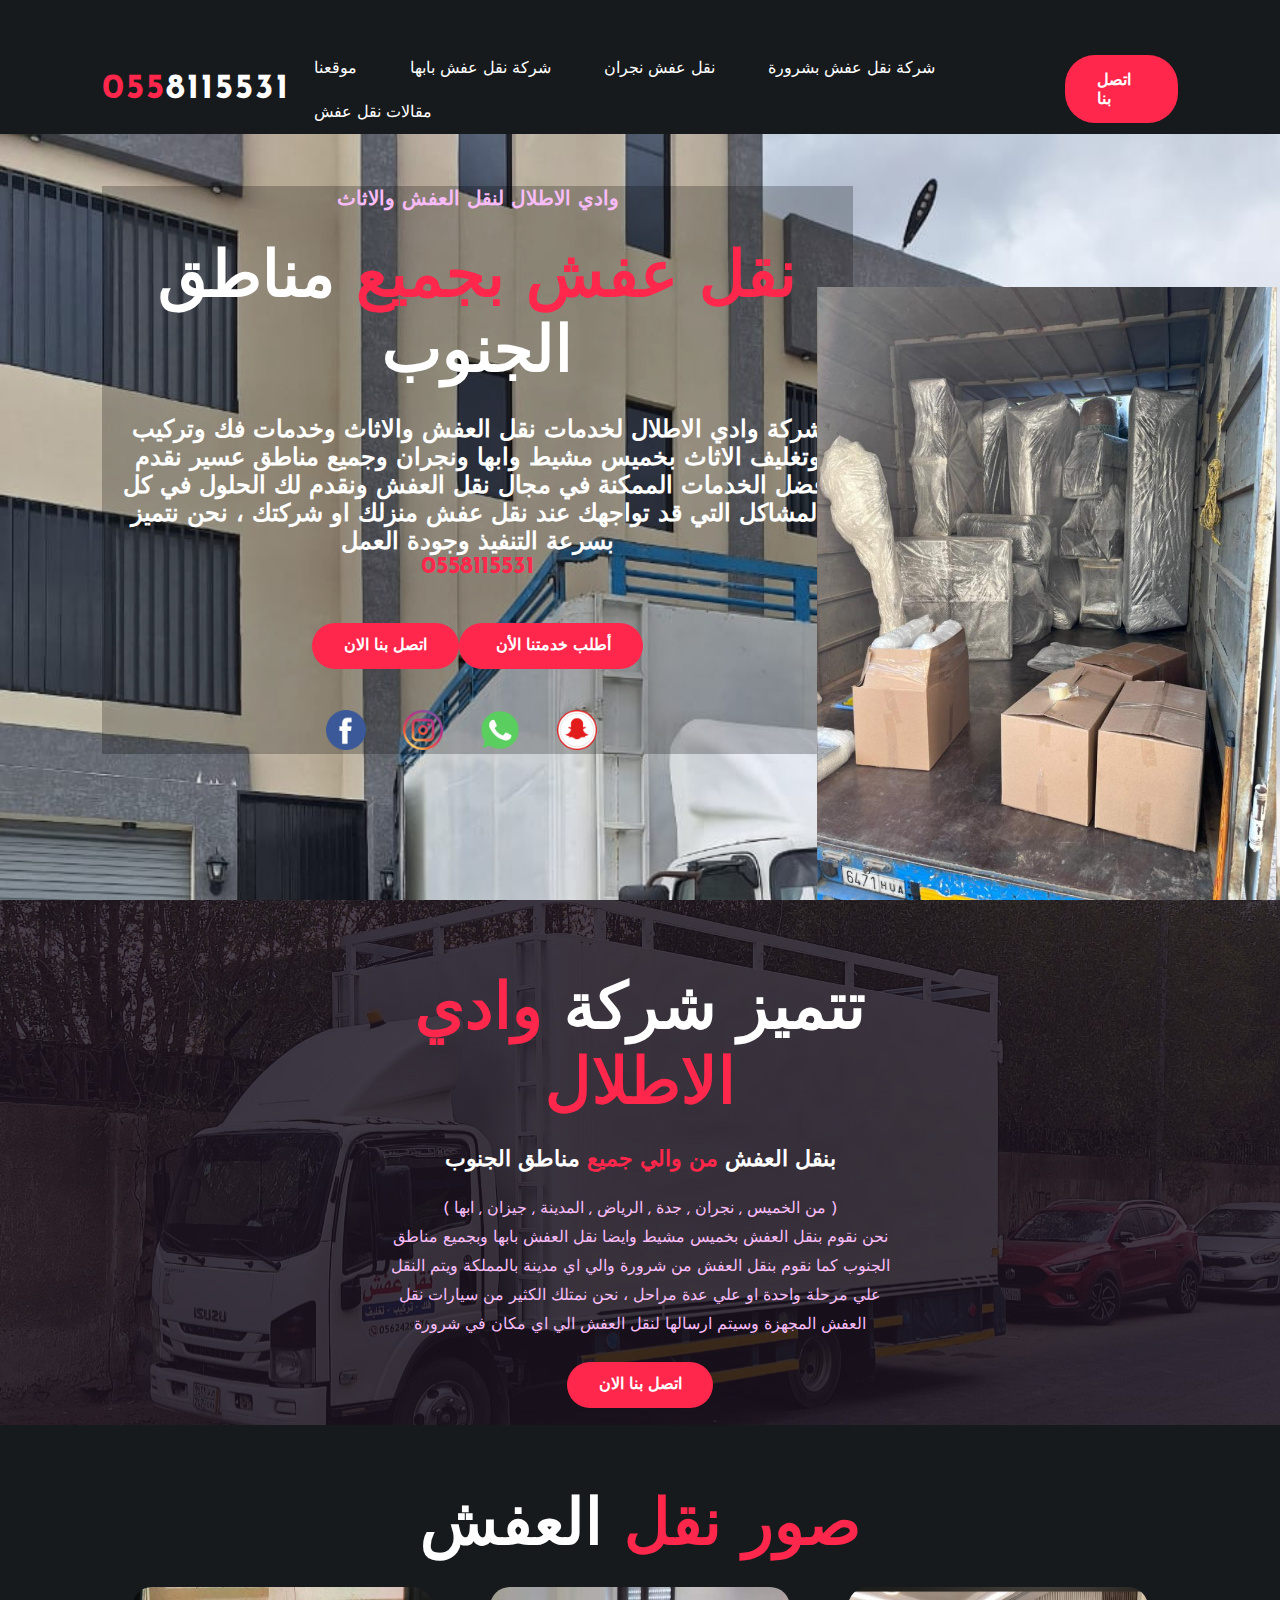
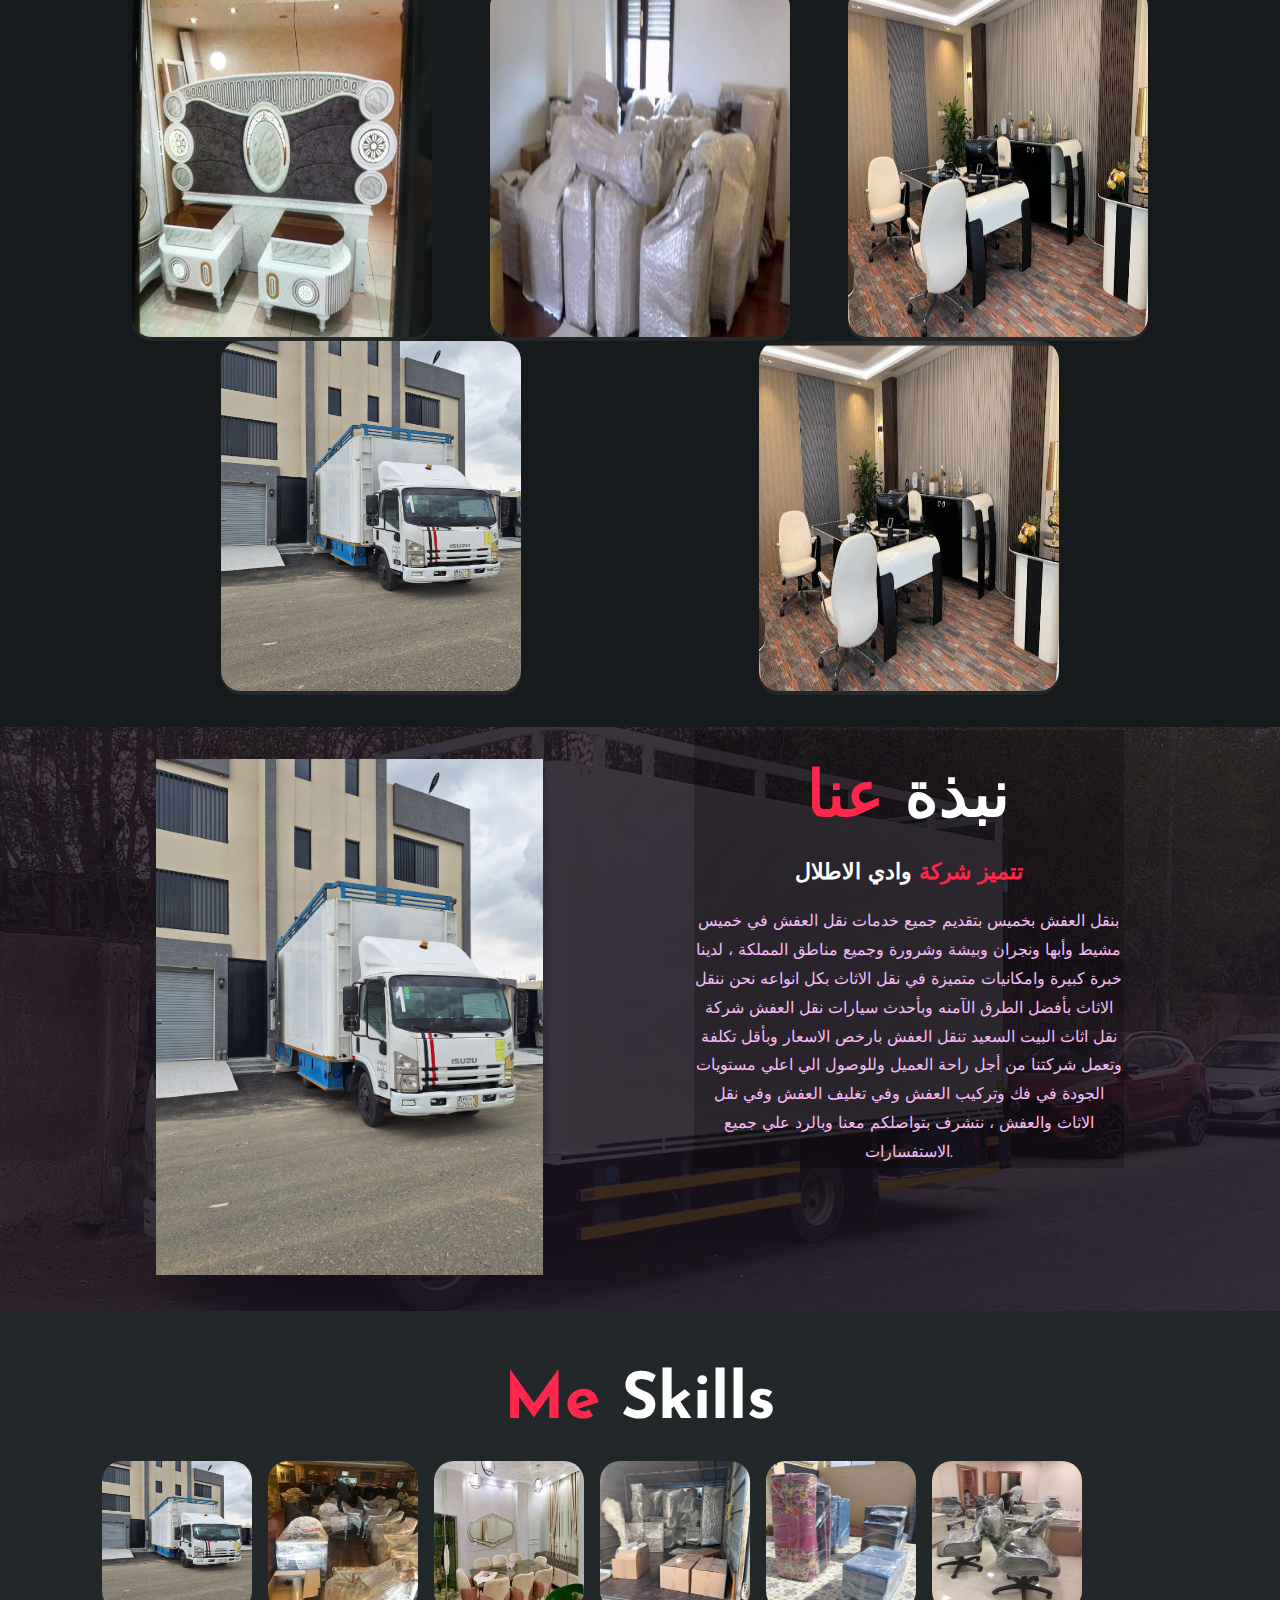
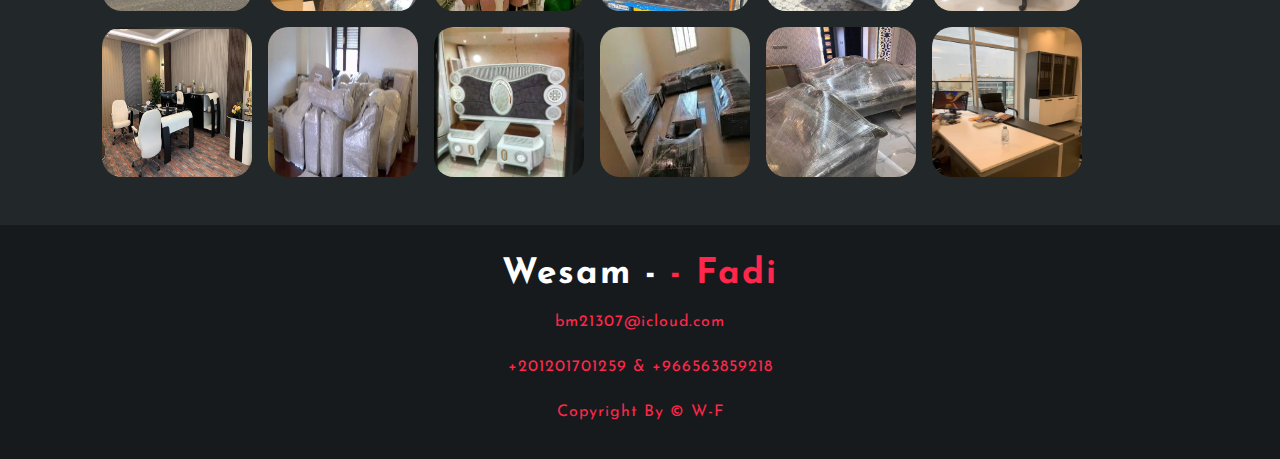
==== commit 44d9ea0b: "Add files via upload" ====
--- a/index.html
+++ b/index.html
@@ -51,8 +51,8 @@
                     <div class="social">
                         <a href="#" target="_blank"><img src="icons/facebook icon.png" alt=""></a>
                         <a href="#" target="_blank"><img src="icons/instagram icon.png" alt=""></a>
-                        <a href="#" target="_blank"><img src="icons/twitter icon.png" alt=""></a>
-                        <a href="#" target="_blank"><img src="icons/1491579593- icon.png" alt=""></a>
+                        <a href="#" target="_blank"><img src="icons/whatsapp icon.png" alt=""></a>
+                        <a href="#" target="_blank"><img src="icons/snapchat.png" alt=""></a>
                     </div>
                 </div>
 
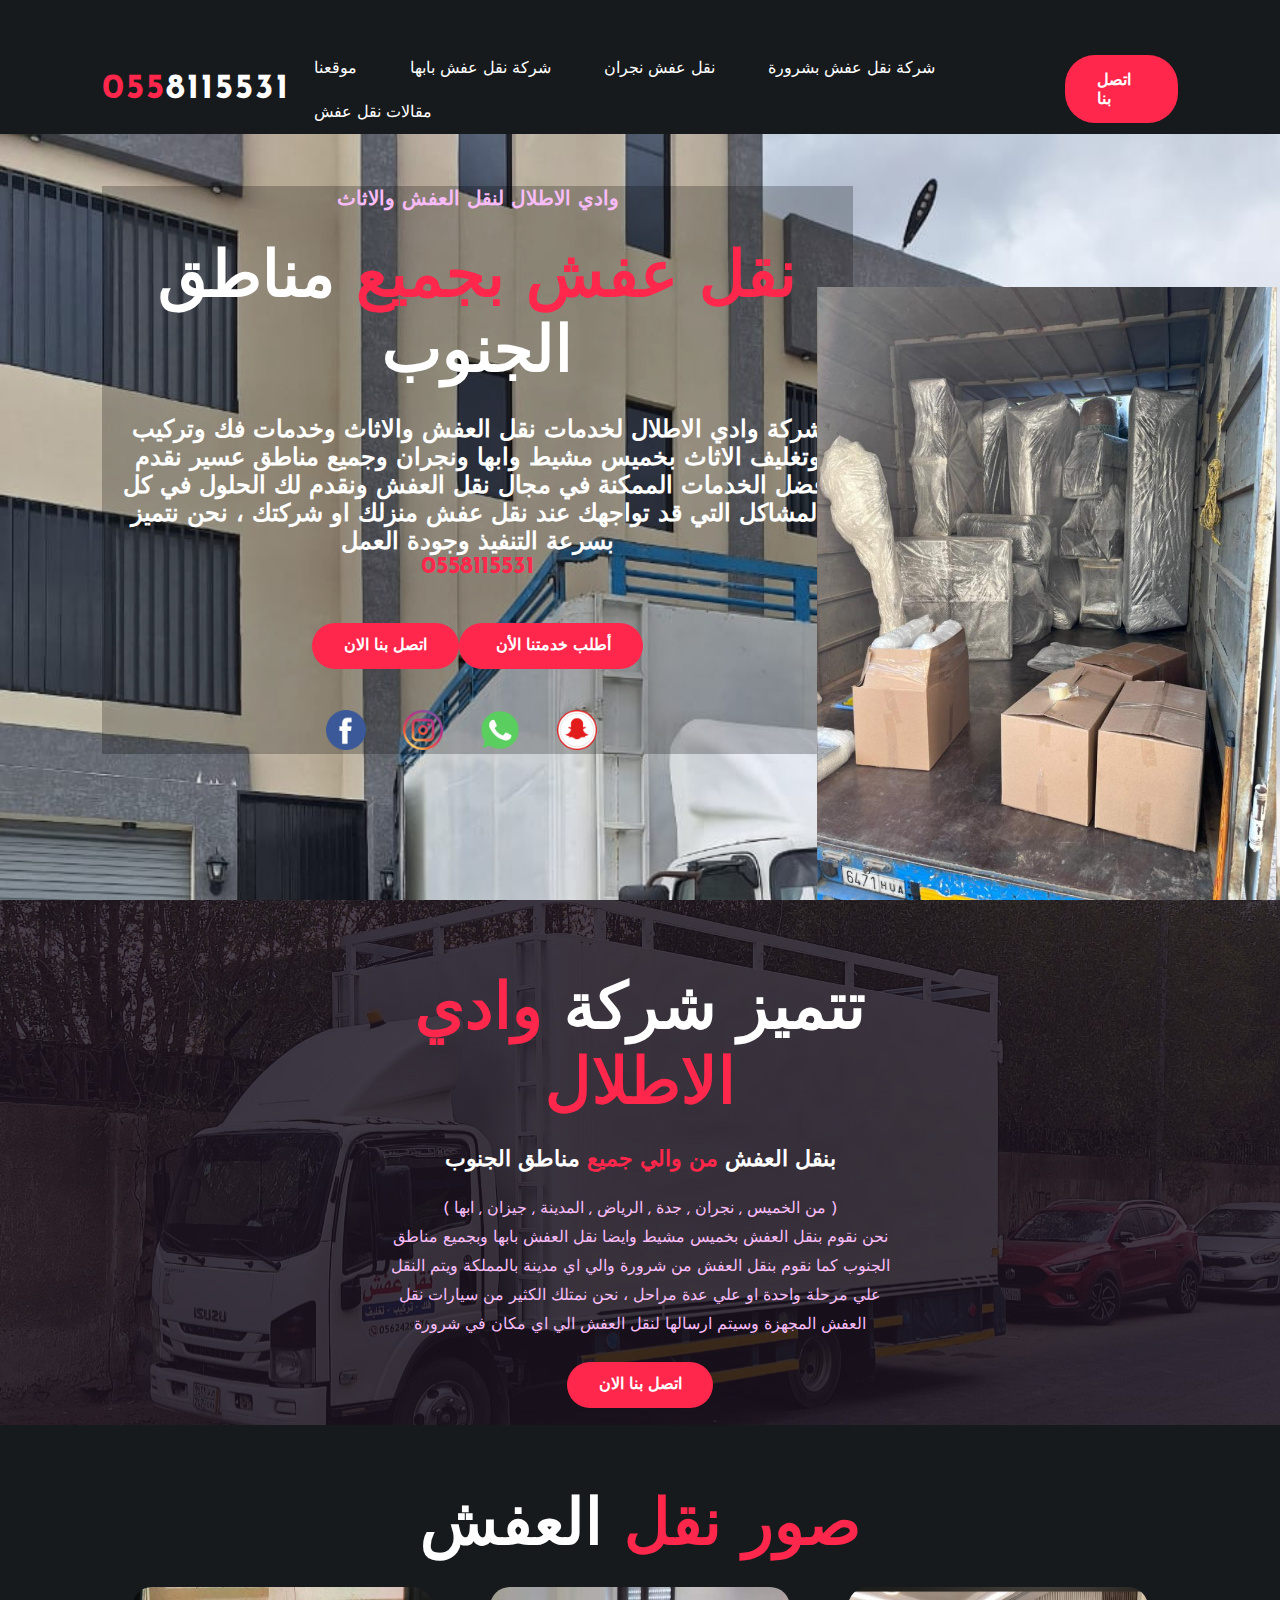
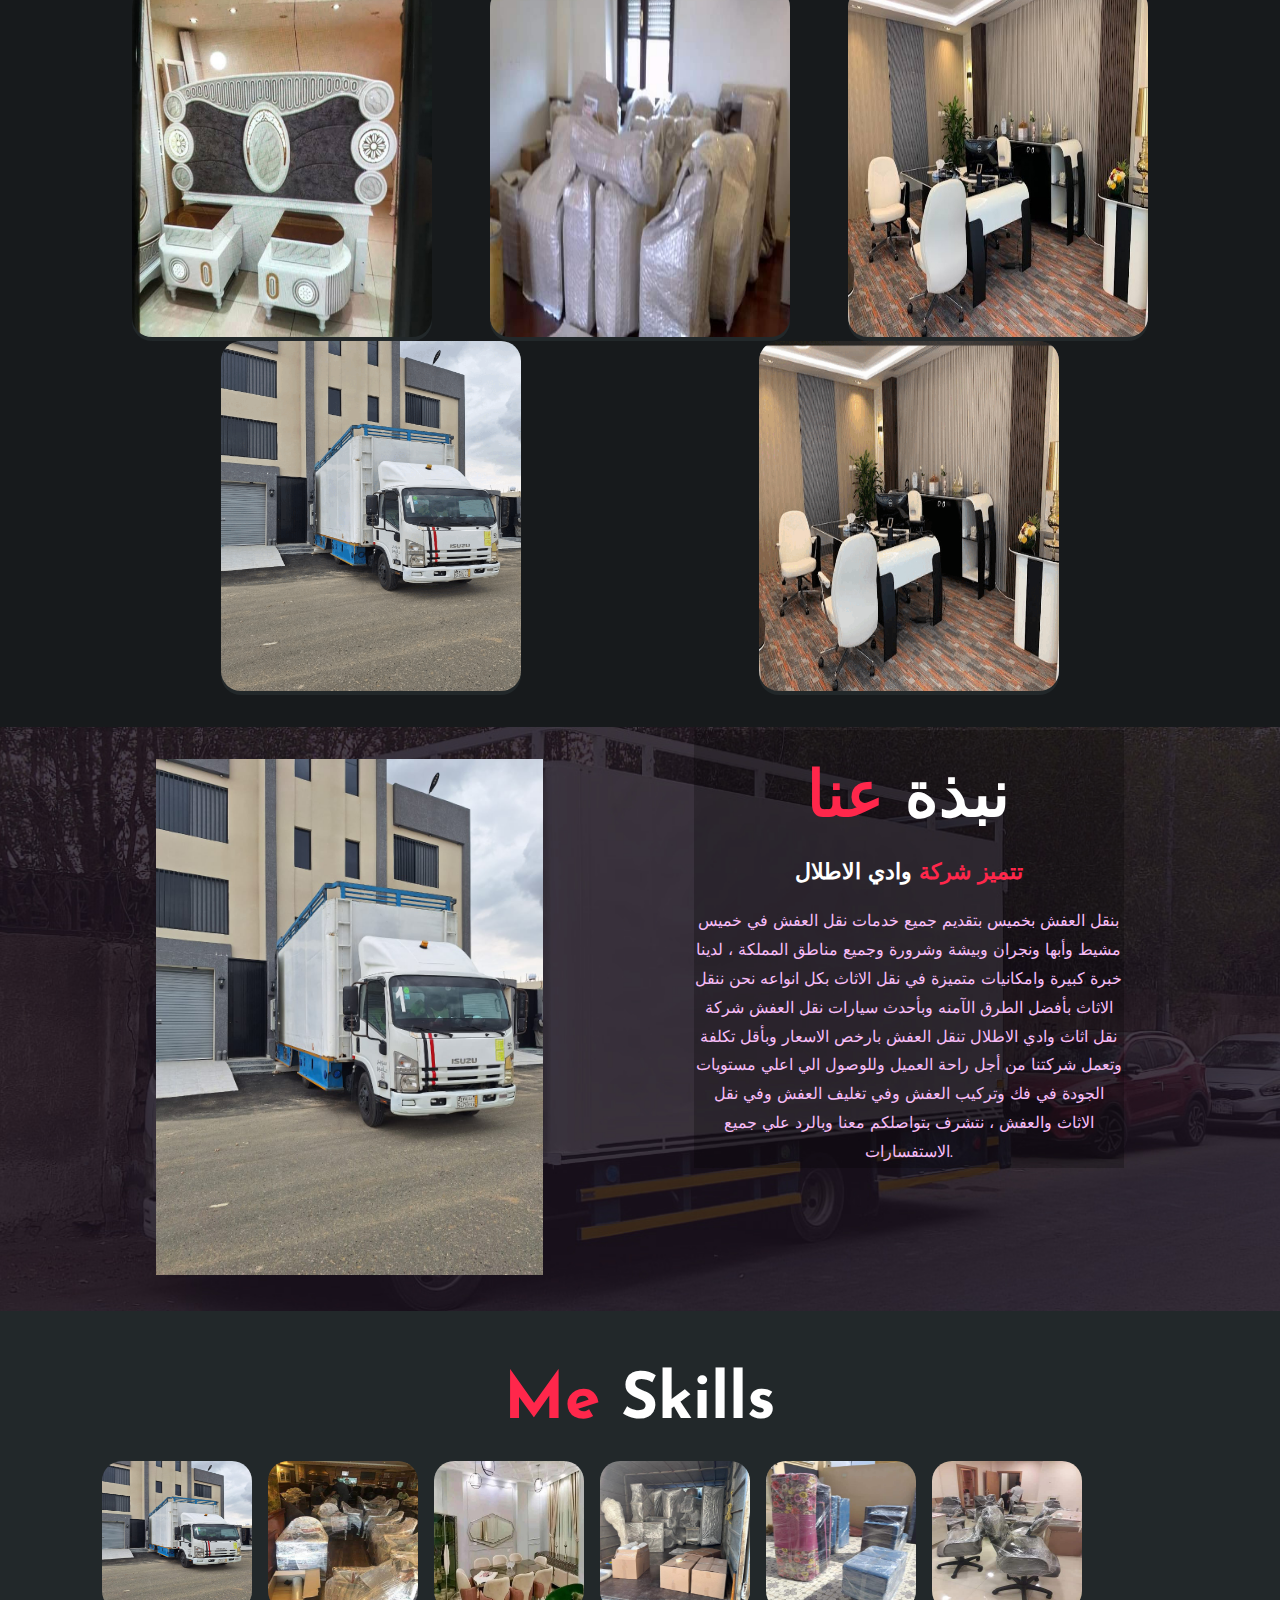
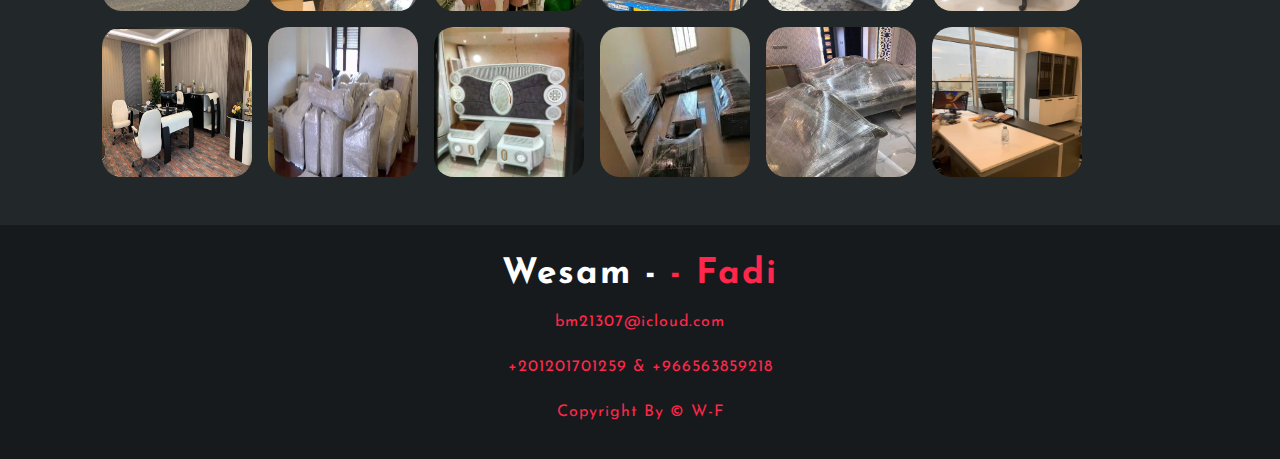
==== commit a71ea694: "Add files via upload" ====
--- a/index.html
+++ b/index.html
@@ -129,7 +129,7 @@
                 <h1>نبذة <span>عنا</span></h1>
                 <h5> <span>تتميز شركة</span> وادي الاطلال</h5>
                 <p>
-                     بنقل العفش بخميس بتقديم جميع خدمات نقل العفش في خميس مشيط وأبها ونجران وبيشة وشرورة وجميع مناطق المملكة ، لدينا خبرة كبيرة وامكانيات متميزة في نقل الاثاث بكل انواعه نحن ننقل الاثاث بأفضل الطرق الآمنه وبأحدث سيارات نقل العفش شركة نقل اثاث البيت السعيد تنقل العفش بارخص الاسعار وبأقل تكلفة وتعمل شركتنا من أجل راحة العميل وللوصول الي اعلي مستويات الجودة في فك وتركيب العفش وفي تغليف العفش وفي نقل الاثاث والعفش ، نتشرف بتواصلكم معنا وبالرد علي جميع الاستفسارات.
+                     بنقل العفش بخميس بتقديم جميع خدمات نقل العفش في خميس مشيط وأبها ونجران وبيشة وشرورة وجميع مناطق المملكة ، لدينا خبرة كبيرة وامكانيات متميزة في نقل الاثاث بكل انواعه نحن ننقل الاثاث بأفضل الطرق الآمنه وبأحدث سيارات نقل العفش شركة نقل اثاث وادي الاطلال تنقل العفش بارخص الاسعار وبأقل تكلفة وتعمل شركتنا من أجل راحة العميل وللوصول الي اعلي مستويات الجودة في فك وتركيب العفش وفي تغليف العفش وفي نقل الاثاث والعفش ، نتشرف بتواصلكم معنا وبالرد علي جميع الاستفسارات.
                 </p>
             </div>
         </section>
